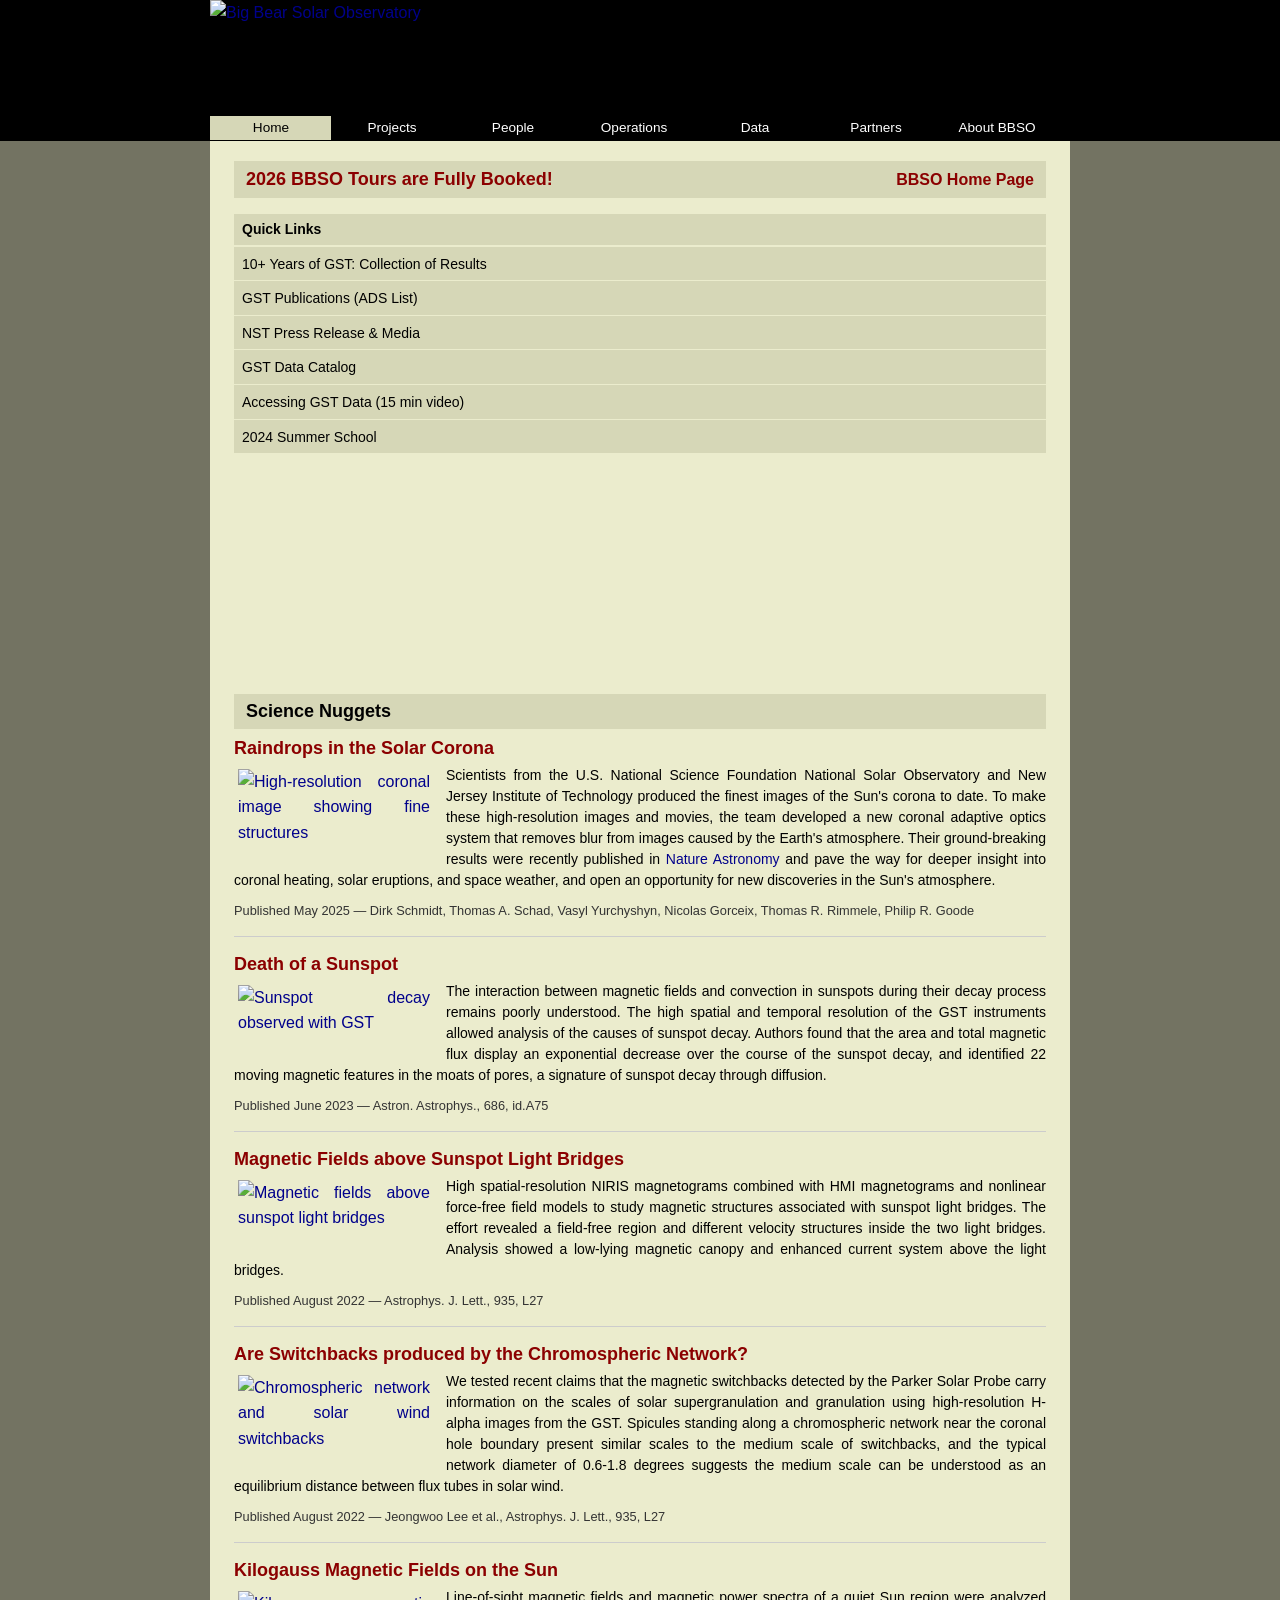
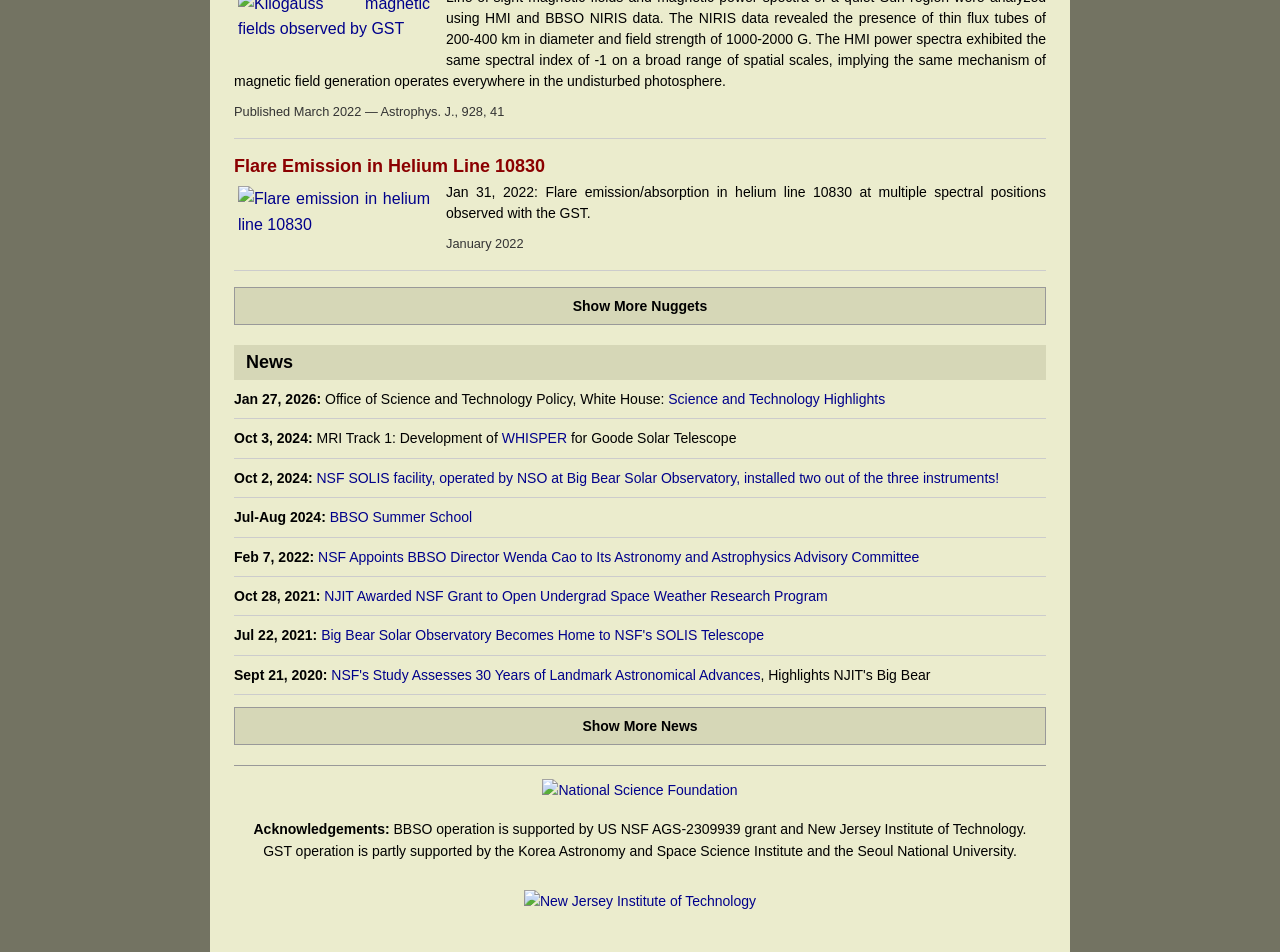
==== index.html @ f397ecc6 "Phase 1: Inline all content, kill iframes, upgrade typography MAJOR CHANGES: - Eliminated all iframe" ====
<!DOCTYPE html>
<html lang="en">
<head>
  <meta charset="UTF-8">
  <meta name="viewport" content="width=device-width, initial-scale=1.0">
  <title>Big Bear Solar Observatory</title>
  <meta name="description" content="Big Bear Solar Observatory operates the Goode Solar Telescope, one of the world's premier instruments for high-resolution solar observations.">
  <link rel="stylesheet" href="css/main.css">
</head>
<body>
  <a href="#main" class="skip-link">Skip to main content</a>

  <!-- Banner -->
  <div class="banner">
    <div class="banner__inner">
      <a href="index.html"><img src="https://www.bbso.njit.edu/Icons/banner.png" alt="Big Bear Solar Observatory" width="848" height="113"></a>
    </div>
  </div>

  <!-- Navigation -->
  <nav class="nav" role="navigation" aria-label="Main navigation">
    <div class="nav__inner">
      <ul class="nav__links">
        <li class="nav__item"><a href="index.html" class="nav__link nav__link--active">Home</a><ul class="nav__dropdown"><li><a href="https://www.bbso.njit.edu/home.html" class="nav__dropdown-link">BBSO</a></li><li><a href="https://centers.njit.edu/cstr" class="nav__dropdown-link" target="_blank" rel="noopener">Center for Solar-Terrestrial Research</a></li><li><a href="https://physics.njit.edu/" class="nav__dropdown-link" target="_blank" rel="noopener">NJIT Physics Department</a></li><li><a href="https://www.njit.edu/" class="nav__dropdown-link" target="_blank" rel="noopener">NJIT</a></li></ul></li>
        <li class="nav__item"><a href="research.html" class="nav__link">Projects</a><ul class="nav__dropdown"><li class="nav__dropdown-section">Instrumentation Projects</li><li><a href="https://www.bbso.njit.edu/nst_project.html" class="nav__dropdown-link">GST General Info</a></li><li><a href="https://www.bbso.njit.edu/nst_instr_list.html" class="nav__dropdown-link">GST Instruments</a></li><li class="nav__dropdown-section">Science Projects</li><li><a href="https://www.bbso.njit.edu/intermitt.html" class="nav__dropdown-link">Intermittency</a></li><li><a href="https://www.bbso.njit.edu/oscillations.html" class="nav__dropdown-link">Oscillations</a></li><li><a href="https://www.bbso.njit.edu/spw_bbso.html" class="nav__dropdown-link">Space Weather</a></li><li><a href="https://www.bbso.njit.edu/Research/FDHA/" class="nav__dropdown-link">Full Disk H&alpha; Observations</a></li><li><a href="https://www.bbso.njit.edu/Earthshine_webpage.html" class="nav__dropdown-link">Earthshine</a></li><li class="nav__dropdown-section">Our Publications</li><li><a href="https://ui.adsabs.harvard.edu/public-libraries/IBl9h5Y7TXWdf_A4CCKCMA" class="nav__dropdown-link" target="_blank" rel="noopener">GST Science Papers (ADS List)</a></li><li><a href="https://www.bbso.njit.edu/gst_instr.html" class="nav__dropdown-link">GST Instr. Papers</a></li><li><a href="https://www.bbso.njit.edu/all_bbso.html" class="nav__dropdown-link">BBSO Publications Since 2009</a></li></ul></li>
        <li class="nav__item"><a href="people.html" class="nav__link">People</a><ul class="nav__dropdown"><li><a href="https://www.bbso.njit.edu/newstaff.html" class="nav__dropdown-link">BBSO Staff</a></li><li><a href="https://www.bbso.njit.edu/Local/index.html" class="nav__dropdown-link">Local Pages</a></li><li><a href="https://www.bbso.njit.edu/nst_local/index.html" class="nav__dropdown-link">GST Local Pages</a></li><li><a href="https://www.bbso.njit.edu/webmail" class="nav__dropdown-link">Web Mail</a></li></ul></li>
        <li class="nav__item"><a href="operations.html" class="nav__link">Operations</a><ul class="nav__dropdown"><li><a href="https://www.bbso.njit.edu/ipc/GSTObsProposal.html" class="nav__dropdown-link" target="_blank" rel="noopener">GST Observing Proposal Form</a></li><li><a href="https://www.bbso.njit.edu/cgi-bin/ActivityReport" class="nav__dropdown-link">Activity Report</a></li><li><a href="https://www.bbso.njit.edu/bbso_seminar.html" class="nav__dropdown-link">BBSO Seminars</a></li><li><a href="https://www.bbso.njit.edu/gst_press.html" class="nav__dropdown-link">Press Release &amp; Media</a></li><li><a href="https://www.bbso.njit.edu/gst_publ.html" class="nav__dropdown-link">GST Science Papers</a></li><li><a href="https://www.bbso.njit.edu/gst_instr.html" class="nav__dropdown-link">GST Instr. Papers</a></li></ul></li>
        <li class="nav__item"><a href="data.html" class="nav__link">Data</a><ul class="nav__dropdown"><li><a href="https://www.bbso.njit.edu/cgi-bin/LatestImages" class="nav__dropdown-link" target="_blank" rel="noopener">Latest Images</a></li><li><a href="https://ftp.bbso.njit.edu/pub/archive/" class="nav__dropdown-link">Online FTP Data Archive</a></li><li><a href="https://www.bbso.njit.edu/~vayur/NST_catalog/" class="nav__dropdown-link" target="_blank" rel="noopener">GST Data Catalog</a></li><li><a href="https://www.bbso.njit.edu/~vayur/nst_requests2/" class="nav__dropdown-link" target="_blank" rel="noopener">GST Data Request Form</a></li><li><a href="https://www.bbso.njit.edu/Research/FDHA/ha_1min.html" class="nav__dropdown-link">H&alpha; Full Disk Live</a></li><li><a href="https://www.bbso.njit.edu/Research/FDHA/" class="nav__dropdown-link" target="_blank" rel="noopener">BBSO Full Disk H&alpha; Page</a></li><li><a href="https://www.bbso.njit.edu/nst_gallery.html" class="nav__dropdown-link" target="_blank" rel="noopener">GST Gallery</a></li><li><a href="https://www.bbso.njit.edu/cgi-bin/Logs" class="nav__dropdown-link">BBSO Observing Logs</a></li><li><a href="https://www.bbso.njit.edu/gst_datapolicy.html" class="nav__dropdown-link">Data Policy</a></li></ul></li>
        <li class="nav__item"><a href="partners.html" class="nav__link">Partners</a><ul class="nav__dropdown"><li><a href="https://nso.edu/telescopes/nisp/gong/" class="nav__dropdown-link" target="_blank" rel="noopener">GONG</a></li><li><a href="https://nso.edu/telescopes/nisp/solis" class="nav__dropdown-link" target="_blank" rel="noopener">SOLIS</a></li><li><a href="http://solarb.msfc.nasa.gov/" class="nav__dropdown-link" target="_blank" rel="noopener">Hinode</a></li><li><a href="http://hmi.stanford.edu/" class="nav__dropdown-link" target="_blank" rel="noopener">SDO/HMI</a></li><li><a href="https://www.kasi.re.kr/eng/index" class="nav__dropdown-link" target="_blank" rel="noopener">KASI</a></li></ul></li>
        <li class="nav__item"><a href="about.html" class="nav__link">About BBSO</a><ul class="nav__dropdown"><li><a href="https://www.bbso.njit.edu/gst_press.html" class="nav__dropdown-link">BBSO in Media</a></li><li><a href="https://www.bbso.njit.edu/bbso_brochure.html" class="nav__dropdown-link">BBSO Posters</a></li><li><a href="https://www.bbso.njit.edu/bbso_drive.html" class="nav__dropdown-link">Visiting BBSO</a></li><li><a href="https://www.bbso.njit.edu/hist_index.html" class="nav__dropdown-link">BBSO Observatory History</a></li><li><a href="tours.html" class="nav__dropdown-link">BBSO Public Tours</a></li><li><a href="https://www.bbso.njit.edu/bbso_webcams.html" class="nav__dropdown-link">BBSO WebCams</a></li><li><a href="https://www.bbso.njit.edu/np/webcam/causeway" class="nav__dropdown-link">BBSO WebCam Movie</a></li><li><a href="https://www.bbso.njit.edu/faq.html" class="nav__dropdown-link">FAQ</a></li><li><a href="https://www.bbso.njit.edu/contact.html" class="nav__dropdown-link">Contact Us</a></li></ul></li>
      </ul>
      <button class="nav__toggle" aria-expanded="false" aria-label="Toggle menu" aria-controls="mobile-menu"><span class="nav__toggle-bar"></span><span class="nav__toggle-bar"></span><span class="nav__toggle-bar"></span></button>
    </div>
    <div id="mobile-menu" class="nav__mobile" aria-hidden="true">
      <a href="index.html" class="nav__mobile-link">Home</a><div class="nav__mobile-section">Projects</div><a href="https://www.bbso.njit.edu/nst_project.html" class="nav__mobile-link">GST General Info</a><a href="https://www.bbso.njit.edu/nst_instr_list.html" class="nav__mobile-link">GST Instruments</a><a href="https://www.bbso.njit.edu/intermitt.html" class="nav__mobile-link">Intermittency</a><a href="https://www.bbso.njit.edu/oscillations.html" class="nav__mobile-link">Oscillations</a><div class="nav__mobile-section">People</div><a href="https://www.bbso.njit.edu/newstaff.html" class="nav__mobile-link">BBSO Staff</a><div class="nav__mobile-section">Operations</div><a href="https://www.bbso.njit.edu/bbso_seminar.html" class="nav__mobile-link">BBSO Seminars</a><div class="nav__mobile-section">Data</div><a href="https://www.bbso.njit.edu/cgi-bin/LatestImages" class="nav__mobile-link" target="_blank" rel="noopener">Latest Images</a><a href="https://www.bbso.njit.edu/Research/FDHA/ha_1min.html" class="nav__mobile-link">H&alpha; Full Disk Live</a><div class="nav__mobile-section">Partners</div><a href="https://nso.edu/telescopes/nisp/gong/" class="nav__mobile-link" target="_blank" rel="noopener">GONG</a><a href="https://www.kasi.re.kr/eng/index" class="nav__mobile-link" target="_blank" rel="noopener">KASI</a><div class="nav__mobile-section">About BBSO</div><a href="https://www.bbso.njit.edu/hist_index.html" class="nav__mobile-link">Observatory History</a><a href="tours.html" class="nav__mobile-link">Public Tours</a><a href="https://www.bbso.njit.edu/bbso_webcams.html" class="nav__mobile-link">WebCams</a><a href="https://www.bbso.njit.edu/contact.html" class="nav__mobile-link">Contact Us</a>
    </div>
  </nav>

  <!-- Main Content — all inlined, no iframes -->
  <main id="main">
    <div class="content-area">

      <!-- Alert Bar -->
      <div class="alert-bar">
        <h2 class="alert-heading" style="margin-bottom:0;">2026 BBSO Tours are Fully Booked!</h2>
        <a href="tours.html" style="color:darkred;font-weight:bold;">BBSO Home Page</a>
      </div>

      <!-- Quick Links -->
      <section class="quick-links" aria-label="Quick Links">
        <div class="quick-links__title">Quick Links</div>
        <div class="quick-links__row"><a href="https://www.bbso.njit.edu/scinews/GST_10v2.pdf">10+ Years of GST: Collection of Results</a></div>
        <div class="quick-links__row"><a href="https://ui.adsabs.harvard.edu/public-libraries/IBl9h5Y7TXWdf_A4CCKCMA" target="_blank" rel="noopener">GST Publications (ADS List)</a></div>
        <div class="quick-links__row"><a href="https://www.bbso.njit.edu/gst_press.html">NST Press Release &amp; Media</a></div>
        <div class="quick-links__row"><a href="http://www.bbso.njit.edu/~vayur/NST_catalog">GST Data Catalog</a></div>
        <div class="quick-links__row"><a href="http://www.bbso.njit.edu/~vayur/NST_catalog/GST_Data_Access_2020.mp4">Accessing GST Data (15 min video)</a></div>
        <div class="quick-links__row"><a href="http://www.bbso.njit.edu/school24/school24.html">2024 Summer School</a></div>
      </section>

      <!-- Video -->
      <div class="video-container">
        <iframe src="https://player.vimeo.com/video/92456688" width="350" height="197" frameborder="0" allow="autoplay; fullscreen" allowfullscreen title="BBSO Observatory Video" loading="lazy"></iframe>
      </div>

      <!-- Science Nuggets — INLINED, no iframe -->
      <h2 class="section-header" id="nuggets">Science Nuggets</h2>

      <article class="nugget">
        <h3><a href="https://www.bbso.njit.edu/scinews/Dirk2025_hr.png">Raindrops in the Solar Corona</a></h3>
        <a href="https://www.bbso.njit.edu/scinews/Dirk2025_hr.png"><img src="https://www.bbso.njit.edu/scinews/Dirk2025_lr.png" alt="High-resolution coronal image showing fine structures" width="200" loading="lazy"></a>
        <p>Scientists from the U.S. National Science Foundation National Solar Observatory and New Jersey Institute of Technology produced the finest images of the Sun's corona to date. To make these high-resolution images and movies, the team developed a new coronal adaptive optics system that removes blur from images caused by the Earth's atmosphere. Their ground-breaking results were recently published in <a href="https://www.nature.com/articles/s41550-025-02530-0">Nature Astronomy</a> and pave the way for deeper insight into coronal heating, solar eruptions, and space weather, and open an opportunity for new discoveries in the Sun's atmosphere.</p>
        <p class="pub-ref">Published May 2025 &mdash; Dirk Schmidt, Thomas A. Schad, Vasyl Yurchyshyn, Nicolas Gorceix, Thomas R. Rimmele, Philip R. Goode</p>
      </article>

      <article class="nugget">
        <h3><a href="https://www.bbso.njit.edu/scinews/Zheng2023_hr.png">Death of a Sunspot</a></h3>
        <a href="https://www.bbso.njit.edu/scinews/Zheng2023_hr.png"><img src="https://www.bbso.njit.edu/scinews/Zheng2024_lr.png" alt="Sunspot decay observed with GST" width="200" loading="lazy"></a>
        <p>The interaction between magnetic fields and convection in sunspots during their decay process remains poorly understood. The high spatial and temporal resolution of the GST instruments allowed analysis of the causes of sunspot decay. Authors found that the area and total magnetic flux display an exponential decrease over the course of the sunspot decay, and identified 22 moving magnetic features in the moats of pores, a signature of sunspot decay through diffusion.</p>
        <p class="pub-ref">Published June 2023 &mdash; Astron. Astrophys., 686, id.A75</p>
      </article>

      <article class="nugget">
        <h3><a href="https://www.bbso.njit.edu/scinews/Jing2022.png">Magnetic Fields above Sunspot Light Bridges</a></h3>
        <a href="https://www.bbso.njit.edu/scinews/Jing2022.png"><img src="https://www.bbso.njit.edu/scinews/Jing2022_th.png" alt="Magnetic fields above sunspot light bridges" width="200" loading="lazy"></a>
        <p>High spatial-resolution NIRIS magnetograms combined with HMI magnetograms and nonlinear force-free field models to study magnetic structures associated with sunspot light bridges. The effort revealed a field-free region and different velocity structures inside the two light bridges. Analysis showed a low-lying magnetic canopy and enhanced current system above the light bridges.</p>
        <p class="pub-ref">Published August 2022 &mdash; Astrophys. J. Lett., 935, L27</p>
      </article>

      <article class="nugget">
        <h3><a href="https://www.bbso.njit.edu/scinews/Lee2022.jpg">Are Switchbacks produced by the Chromospheric Network?</a></h3>
        <a href="https://www.bbso.njit.edu/scinews/Lee2022.jpg"><img src="https://www.bbso.njit.edu/scinews/Lee2022_th.jpg" alt="Chromospheric network and solar wind switchbacks" width="200" loading="lazy"></a>
        <p>We tested recent claims that the magnetic switchbacks detected by the Parker Solar Probe carry information on the scales of solar supergranulation and granulation using high-resolution H-alpha images from the GST. Spicules standing along a chromospheric network near the coronal hole boundary present similar scales to the medium scale of switchbacks, and the typical network diameter of 0.6-1.8 degrees suggests the medium scale can be understood as an equilibrium distance between flux tubes in solar wind.</p>
        <p class="pub-ref">Published August 2022 &mdash; Jeongwoo Lee et al., Astrophys. J. Lett., 935, L27</p>
      </article>

      <article class="nugget">
        <h3><a href="https://www.bbso.njit.edu/scinews/Loz2022_hr.png">Kilogauss Magnetic Fields on the Sun</a></h3>
        <a href="https://www.bbso.njit.edu/scinews/Loz2022_hr.png"><img src="https://www.bbso.njit.edu/scinews/Loz2022_lr.png" alt="Kilogauss magnetic fields observed by GST" width="200" loading="lazy"></a>
        <p>Line-of-sight magnetic fields and magnetic power spectra of a quiet Sun region were analyzed using HMI and BBSO NIRIS data. The NIRIS data revealed the presence of thin flux tubes of 200-400 km in diameter and field strength of 1000-2000 G. The HMI power spectra exhibited the same spectral index of -1 on a broad range of spatial scales, implying the same mechanism of magnetic field generation operates everywhere in the undisturbed photosphere.</p>
        <p class="pub-ref">Published March 2022 &mdash; Astrophys. J., 928, 41</p>
      </article>

      <article class="nugget">
        <h3><a href="https://www.bbso.njit.edu/scinews/Xu2022_hr.png">Flare Emission in Helium Line 10830</a></h3>
        <a href="https://www.bbso.njit.edu/scinews/Xu2022_hr.png"><img src="https://www.bbso.njit.edu/scinews/Xu2022_lr.png" alt="Flare emission in helium line 10830" width="200" loading="lazy"></a>
        <p>Jan 31, 2022: Flare emission/absorption in helium line 10830 at multiple spectral positions observed with the GST.</p>
        <p class="pub-ref">January 2022</p>
      </article>

      <!-- More nuggets hidden by default -->
      <div class="nugget-extra" id="more-nuggets">
        <article class="nugget">
          <h3><a href="https://www.bbso.njit.edu/scinews/yur2020mar_hr.jpg">Earth is Reflecting Less Light</a></h3>
          <p>Jan 30, 2022: Earth is reflecting less light. It's not clear if that's a trend.</p>
        </article>
        <article class="nugget">
          <h3>Turbulent Magnetic Fields in Quiet Sun</h3>
          <p>Sept 10, 2020: Analysis of quiet-sun turbulence on the basis of SDO/HMI and Goode Solar Telescope data. Published in MNRAS, 497, Issue 4, 5405-5412.</p>
        </article>
        <article class="nugget">
          <h3>Physical Characteristics of Umbral Dots</h3>
          <p>Apr 21, 2020: Physical characteristics of umbral dots derived from high-resolution observations.</p>
        </article>
        <article class="nugget">
          <h3>Dynamic Type II Spicules</h3>
          <p>Mar 4, 2020: Dynamic Type II spicules may result from component reconnection.</p>
        </article>
        <article class="nugget">
          <h3>Formation of Solar Spicules and Coronal Heating</h3>
          <p>Nov 15, 2019: Formation of solar spicules and subsequent coronal heating unveiled.</p>
        </article>
        <article class="nugget">
          <h3>Plasma Vortices in Sunspot Umbra</h3>
          <p>Sept 16, 2019: Plasma vortices observed in the sunspot umbra.</p>
        </article>
        <article class="nugget">
          <h3>Superpenumbral H-alpha Fibrils</h3>
          <p>Aug 5, 2019: High-resolution observations of dynamics of superpenumbral H-alpha fibrils.</p>
        </article>
        <article class="nugget">
          <h3>Ellerman Bomb Flames Fuel Solar Ultraviolet Bursts</h3>
          <p>Apr 29, 2019: Flame-like Ellerman bombs and their connection to solar ultraviolet bursts.</p>
        </article>
        <article class="nugget">
          <h3>Warm Coronal Loops Heated by Magnetic Cancellations</h3>
          <p>Mar 1, 2019: Magnetic field dynamics and varying plasma emission in large-scale coronal loops.</p>
        </article>
        <article class="nugget">
          <h3>GST Detects Vector Field Changes with Moving Flare Ribbons</h3>
          <p>Jan 7, 2019: Evolution of photospheric vector magnetic field associated with moving flare ribbons.</p>
        </article>
        <article class="nugget">
          <h3>New Structures in Sunspot Light Bridges</h3>
          <p>Sept 19, 2018: GST sees new structures in sunspot light bridges.</p>
        </article>
        <article class="nugget">
          <h3>Reconnection Jets Inside a Sunspot</h3>
          <p>Feb 15, 2018: Reconnection jets observed inside a sunspot.</p>
        </article>
        <article class="nugget">
          <h3>Very Strong Transverse Photospheric Magnetic Fields</h3>
          <p>Jan 12, 2018: GST detects very strong transverse photospheric magnetic fields.</p>
        </article>
        <p style="text-align:center;font-size:0.8rem;color:#666;margin-top:8px;">Additional nuggets dating back to 2010 are available on the <a href="https://www.bbso.njit.edu/scinews/bbsosci.html" target="_blank" rel="noopener">original BBSO science nuggets page</a>.</p>
      </div>

      <button class="load-more" id="load-nuggets-btn" onclick="document.getElementById('more-nuggets').classList.toggle('is-visible'); this.style.display='none';">Show More Nuggets</button>

      <!-- News — INLINED, no iframe -->
      <h2 class="section-header" id="news">News</h2>

      <div class="news-item"><span class="news-date">Jan 27, 2026:</span> Office of Science and Technology Policy, White House: <a href="https://www.whitehouse.gov/wp-content/uploads/2026/01/Science-and-Technology-Highlights.pdf">Science and Technology Highlights</a></div>
      <div class="news-item"><span class="news-date">Oct 3, 2024:</span> MRI Track 1: Development of <a href="https://www.bbso.njit.edu/WHISPER/">WHISPER</a> for Goode Solar Telescope</div>
      <div class="news-item"><span class="news-date">Oct 2, 2024:</span> <a href="https://nso.edu/telescopes/nisp/solis">NSF SOLIS facility, operated by NSO at Big Bear Solar Observatory, installed two out of the three instruments!</a></div>
      <div class="news-item"><span class="news-date">Jul-Aug 2024:</span> <a href="http://www.bbso.njit.edu/school24/school24.html">BBSO Summer School</a></div>
      <div class="news-item"><span class="news-date">Feb 7, 2022:</span> <a href="https://www.njit.edu/about/leadership/nsf-appoints-bbso-director-wenda-cao-its-astronomy-and-astrophysics-advisory-committee">NSF Appoints BBSO Director Wenda Cao to Its Astronomy and Astrophysics Advisory Committee</a></div>
      <div class="news-item"><span class="news-date">Oct 28, 2021:</span> <a href="https://www.njit.edu/news/njit-awarded-nsf-grant-open-undergrad-space-weather-research-program">NJIT Awarded NSF Grant to Open Undergrad Space Weather Research Program</a></div>
      <div class="news-item"><span class="news-date">Jul 22, 2021:</span> <a href="https://www.njit.edu/news/big-bear-solar-observatory-becomes-home-nsfs-solis-telescope">Big Bear Solar Observatory Becomes Home to NSF's SOLIS Telescope</a></div>
      <div class="news-item"><span class="news-date">Sept 21, 2020:</span> <a href="https://www.nsf.gov/news/special_reports/astro2020/index.jsp">NSF's Study Assesses 30 Years of Landmark Astronomical Advances</a>, Highlights NJIT's Big Bear</div>

      <!-- More news hidden by default -->
      <div class="news-extra" id="more-news">
        <div class="news-item"><span class="news-date">Apr 26, 2018:</span> BBSO Seminar: Speaker Dr. Valentin Martinez Pillet, NSO</div>
        <div class="news-item"><span class="news-date">Jan 10, 2018:</span> SOLIS has arrived to BBSO!</div>
        <div class="news-item"><span class="news-date">Jul 17, 2017:</span> NJIT's New Solar Telescope renamed Goode Solar Telescope</div>
        <div class="news-item"><span class="news-date">Jan 9, 2017:</span> BBSO Seminar: Speaker D. Banerjee, Indian Inst. of Astrophysics</div>
        <div class="news-item"><span class="news-date">Dec 14, 2016:</span> BBSO Seminar: Speaker <a href="https://www.bbso.njit.edu/">Y. Katsukawa, NAOJ</a></div>
        <div class="news-item"><span class="news-date">Mar 1, 2016:</span> <a href="https://www.bbso.njit.edu/">Second call for NST Observing Proposals</a></div>
        <div class="news-item"><span class="news-date">Nov 10, 2015:</span> <a href="https://www.bbso.njit.edu/">Observing Proposals Sought for Big Bear Solar Observatory</a></div>
        <div class="news-item"><span class="news-date">Aug 31, 2015:</span> NJIT Board of Overseers Excellence in Research Prize &amp; Medal 2015 - Dr. Haimin Wang</div>
        <div class="news-item"><span class="news-date">Apr 29, 2015:</span> <a href="https://www.bbso.njit.edu/">NST Results in News</a></div>
        <div class="news-item"><span class="news-date">Feb 17, 2015:</span> BBSO VIS H-alpha image featured in the <a href="https://apod.nasa.gov/apod/ap150217.html">Astronomy Picture of the Day</a></div>
      </div>

      <button class="load-more" id="load-news-btn" onclick="document.getElementById('more-news').classList.toggle('is-visible'); this.style.display='none';">Show More News</button>

      <!-- Acknowledgements -->
      <footer class="site-footer">
        <div class="footer-logos">
          <a href="http://www.nsf.edu/" target="_blank" rel="noopener"><img src="https://www.bbso.njit.edu/Icons/nsf.png" alt="National Science Foundation" width="60" style="display:inline;"></a>
          <p><strong>Acknowledgements:</strong> BBSO operation is supported by US NSF AGS-2309939 grant and New Jersey Institute of Technology. GST operation is partly supported by the Korea Astronomy and Space Science Institute and the Seoul National University.</p>
          <a href="http://www.njit.edu/" target="_blank" rel="noopener"><img src="https://www.bbso.njit.edu/Icons/njit_seal.png" alt="New Jersey Institute of Technology" width="50" style="display:inline;"></a>
        </div>
      </footer>

    </div>
  </main>

  <!-- Back to top -->
  <a href="#main" class="back-to-top" id="back-to-top" aria-label="Back to top">&uarr;</a>

  <script>
    // Mobile menu toggle
    const toggle = document.querySelector('.nav__toggle');
    const mobileMenu = document.getElementById('mobile-menu');
    if (toggle && mobileMenu) {
      toggle.addEventListener('click', () => {
        const expanded = toggle.getAttribute('aria-expanded') === 'true';
        toggle.setAttribute('aria-expanded', !expanded);
        mobileMenu.classList.toggle('is-open');
        mobileMenu.setAttribute('aria-hidden', expanded);
      });
    }

    // Back to top button
    const backToTop = document.getElementById('back-to-top');
    if (backToTop) {
      window.addEventListener('scroll', () => {
        backToTop.classList.toggle('is-visible', window.scrollY > 400);
      });
    }
  </script>
</body>
</html>
---- css/main.css ----
/* ===== BBSO Phase 1 — Design Tokens ===== */
:root {
  /* Original site colors — preserved exactly */
  --bg: #737362;
  --bg-content: #ebeccd;
  --bg-header: #d6d7b7;
  --nav-bg: #000000;
  --nav-hover: #d6d7b7;
  --dropdown-bg: #ebeccd;
  --dropdown-hover: #d6d7b7;
  --text: #000000;
  --text-white: #ffffff;
  --link: darkblue;
  --link-white: #ffffff;
  --red: darkred;
  --border: #000000;
  --border-light: #ffffff;

  /* Typography — upgraded from 12px to modern scale */
  --font: "Segoe UI", -apple-system, BlinkMacSystemFont, "Helvetica Neue", Arial, sans-serif;
  --font-nav: "Segoe UI", -apple-system, BlinkMacSystemFont, "Helvetica Neue", Arial, sans-serif;
  --text-sm: 0.875rem;     /* 14px */
  --text-base: 1rem;       /* 16px — up from 12px */
  --text-md: 1.125rem;     /* 18px */
  --text-lg: 1.25rem;      /* 20px */
  --text-xl: 1.5rem;       /* 24px */

  --max-w: 860px;
  --radius: 4px;
}

/* ===== Reset ===== */
*, *::before, *::after { box-sizing: border-box; margin: 0; padding: 0; }
html { font-size: 16px; scroll-behavior: smooth; }

body {
  font-family: var(--font);
  font-size: var(--text-base);
  color: var(--text);
  background: var(--bg);
  line-height: 1.6;
  -webkit-font-smoothing: antialiased;
}

img { max-width: 100%; height: auto; display: block; }
a { color: var(--link); text-decoration: none; }
a:visited { color: var(--link); }
a:hover { text-decoration: underline; }
a:focus-visible { outline: 2px solid var(--red); outline-offset: 2px; }
ul, ol { list-style: none; }

h1, h2, h3, h4 { color: var(--text); line-height: 1.3; font-weight: bold; }
h1 { font-size: var(--text-xl); }
h2 { font-size: var(--text-lg); }
h3 { font-size: var(--text-md); }

p { margin-bottom: 0.75em; }
p:last-child { margin-bottom: 0; }

/* Custom tag classes matching original */
.alert-heading { color: darkred; font-size: var(--text-md); font-weight: bold; margin-bottom: 0.5em; }
.section-title { color: var(--text); font-size: var(--text-md); font-weight: bold; margin-bottom: 0.5em; }
.emphasis { color: var(--text); font-weight: 700; }
.link-text { color: var(--link); font-size: var(--text-sm); }

/* ===== Skip Link ===== */
.skip-link {
  position: absolute; top: -100%; left: 1rem;
  background: var(--red); color: #fff; padding: 0.5rem 1rem;
  z-index: 100; font-weight: bold;
}
.skip-link:focus { top: 1rem; }

/* ===== Banner ===== */
.banner { background: var(--nav-bg); }
.banner__inner { max-width: var(--max-w); margin: 0 auto; }
.banner__inner img { width: 100%; height: auto; display: block; }

/* ===== Navigation ===== */
.nav {
  background: var(--nav-bg);
  border-top: 1px solid var(--border);
  border-bottom: 1px solid var(--border);
}
.nav__inner {
  max-width: var(--max-w); margin: 0 auto;
  display: flex; align-items: stretch; height: 24px;
}
.nav__links { display: flex; list-style: none; width: 100%; margin: 0; padding: 0; }
.nav__item { position: relative; width: 121px; }
.nav__link {
  display: block; text-align: center; padding: 5px 0;
  color: var(--text-white); font-family: var(--font-nav);
  font-size: 0.85rem; text-decoration: none; background: var(--nav-bg);
  width: 122px; line-height: 14px;
}
.nav__link:hover {
  background: var(--nav-hover); color: var(--text); text-decoration: none;
  width: 120px; border-left: 1px solid var(--border-light); border-right: 1px solid var(--border);
}
.nav__link--active { background: var(--nav-hover); color: var(--text); }

/* Dropdowns */
.nav__dropdown {
  display: none; position: absolute; top: 24px; left: -1px;
  width: 220px; background: var(--dropdown-bg);
  border: 1px solid var(--border); border-top: none;
  z-index: 100; list-style: none; padding: 1px 1px 0; margin: 0;
}
.nav__item:hover .nav__dropdown { display: block; }
.nav__dropdown-section {
  color: var(--text); font-size: var(--text-sm); font-weight: bold;
  padding: 4px 6px 2px; border-bottom: 1px solid var(--border-light);
}
.nav__dropdown-link {
  display: block; text-align: left; color: var(--text);
  font-size: var(--text-sm); padding: 4px 6px; text-decoration: none;
  border-bottom: 1px solid var(--border-light); background: var(--dropdown-bg);
}
.nav__dropdown-link:hover { background: var(--dropdown-hover); text-decoration: none; }

/* Mobile toggle */
.nav__toggle {
  display: none; flex-direction: column; gap: 4px;
  width: 36px; height: 36px; padding: 6px;
  background: var(--nav-bg); border: none; cursor: pointer;
  justify-content: center; align-self: center;
}
.nav__toggle-bar { display: block; width: 100%; height: 2px; background: #fff; border-radius: 1px; transition: transform 0.25s, opacity 0.15s; }
.nav__toggle[aria-expanded="true"] .nav__toggle-bar:nth-child(1) { transform: translateY(6px) rotate(45deg); }
.nav__toggle[aria-expanded="true"] .nav__toggle-bar:nth-child(2) { opacity: 0; }
.nav__toggle[aria-expanded="true"] .nav__toggle-bar:nth-child(3) { transform: translateY(-6px) rotate(-45deg); }

.nav__mobile { display: none; background: var(--nav-bg); padding: 0.5rem; border-bottom: 1px solid #333; }
.nav__mobile.is-open { display: block; }
.nav__mobile-section { color: var(--nav-hover); font-size: var(--text-sm); font-weight: bold; padding: 0.75rem 0.5rem 0.25rem; border-top: 1px solid #333; }
.nav__mobile-link { display: block; color: var(--text-white); font-size: var(--text-sm); padding: 0.5rem 0.5rem 0.5rem 1rem; text-decoration: none; background: var(--nav-bg); }
.nav__mobile-link:hover { background: #333; text-decoration: none; }

/* ===== Main Content ===== */
.content-area {
  background: var(--bg-content);
  max-width: var(--max-w); margin: 0 auto;
  padding: 1.25rem 1.5rem;
  font-size: var(--text-base); color: var(--text); text-align: justify;
}
.content-area a { color: var(--link); }
.content-area a:hover { text-decoration: underline; }

/* Alert bar */
.alert-bar {
  background: var(--bg-header); padding: 6px 12px;
  margin-bottom: 16px; display: flex;
  justify-content: space-between; align-items: center;
  flex-wrap: wrap; gap: 4px;
}

/* Quick links */
.quick-links { margin-bottom: 16px; }
.quick-links__title {
  background: var(--bg-header); padding: 4px 8px;
  font-weight: bold; font-size: var(--text-sm); margin-bottom: 2px;
}
.quick-links__row {
  background: var(--bg-header); padding: 4px 8px; margin-bottom: 1px;
}
.quick-links__row a { color: var(--text); font-size: var(--text-sm); }
.quick-links__row a:hover { color: var(--red); }

/* Section headers */
.section-header {
  background: var(--bg-header); padding: 6px 12px;
  font-weight: bold; font-size: var(--text-md); margin-bottom: 8px;
  margin-top: 20px;
}

/* Science nuggets */
.nugget {
  margin-bottom: 16px; padding-bottom: 16px;
  border-bottom: 1px solid #ccc;
  overflow: hidden;
}
.nugget h3 { color: darkred; font-size: var(--text-md); margin-bottom: 4px; }
.nugget h3 a { color: darkred; }
.nugget img {
  float: left; max-width: 200px; margin-right: 12px; margin-bottom: 4px;
  padding: 4px; border: 0;
}
.nugget p { font-size: var(--text-sm); line-height: 1.5; }
.nugget .pub-ref { font-size: 0.8rem; color: #333; margin-top: 4px; }

/* News */
.news-item {
  margin-bottom: 8px; padding-bottom: 8px;
  border-bottom: 1px solid #ccc; font-size: var(--text-sm);
}
.news-item:last-child { border-bottom: none; }
.news-date { font-weight: bold; }

/* Load more button */
.load-more {
  display: block; width: 100%; padding: 10px;
  background: var(--bg-header); border: 1px solid #999;
  color: var(--text); font-size: var(--text-sm); font-weight: bold;
  text-align: center; cursor: pointer; margin-top: 12px;
}
.load-more:hover { background: var(--nav-hover); }

/* Hidden by default — shown on load more */
.nugget-extra, .news-extra { display: none; }
.nugget-extra.is-visible, .news-extra.is-visible { display: block; }

/* Video */
.video-container { margin: 12px 0; max-width: 400px; }
.video-container iframe { width: 100%; aspect-ratio: 16/9; border: 0; }

/* Footer */
.site-footer {
  background: var(--bg-content); max-width: var(--max-w); margin: 0 auto;
  padding: 12px; text-align: center; font-size: var(--text-sm);
  border-top: 1px solid #999; margin-top: 20px;
}
.footer-logos {
  display: flex; justify-content: center; align-items: center;
  gap: 16px; flex-wrap: wrap; margin-bottom: 8px;
}
.footer-logos img { display: inline; vertical-align: middle; }

/* Back to top */
.back-to-top {
  position: fixed; bottom: 2rem; right: 2rem;
  background: var(--nav-bg); color: var(--text-white);
  width: 44px; height: 44px; border-radius: 50%;
  display: none; align-items: center; justify-content: center;
  font-size: 1.25rem; text-decoration: none; z-index: 50;
  box-shadow: 0 2px 8px rgba(0,0,0,0.3);
}
.back-to-top.is-visible { display: flex; }
.back-to-top:hover { background: var(--red); text-decoration: none; color: #fff; }

/* ===== Responsive ===== */
@media (max-width: 860px) {
  .nav__links { display: none; }
  .nav__toggle { display: flex; }
  .nav__inner { justify-content: space-between; padding: 0 0.5rem; height: auto; min-height: 36px; }
  .content-area { padding: 0.75rem 1rem; }
  .nugget img { max-width: 140px; }
  .alert-bar { flex-direction: column; text-align: center; }
  .footer-logos { flex-direction: column; }
}

@media (max-width: 480px) {
  .nugget img { float: none; max-width: 100%; margin-right: 0; margin-bottom: 8px; }
  .video-container { max-width: 100%; }
}
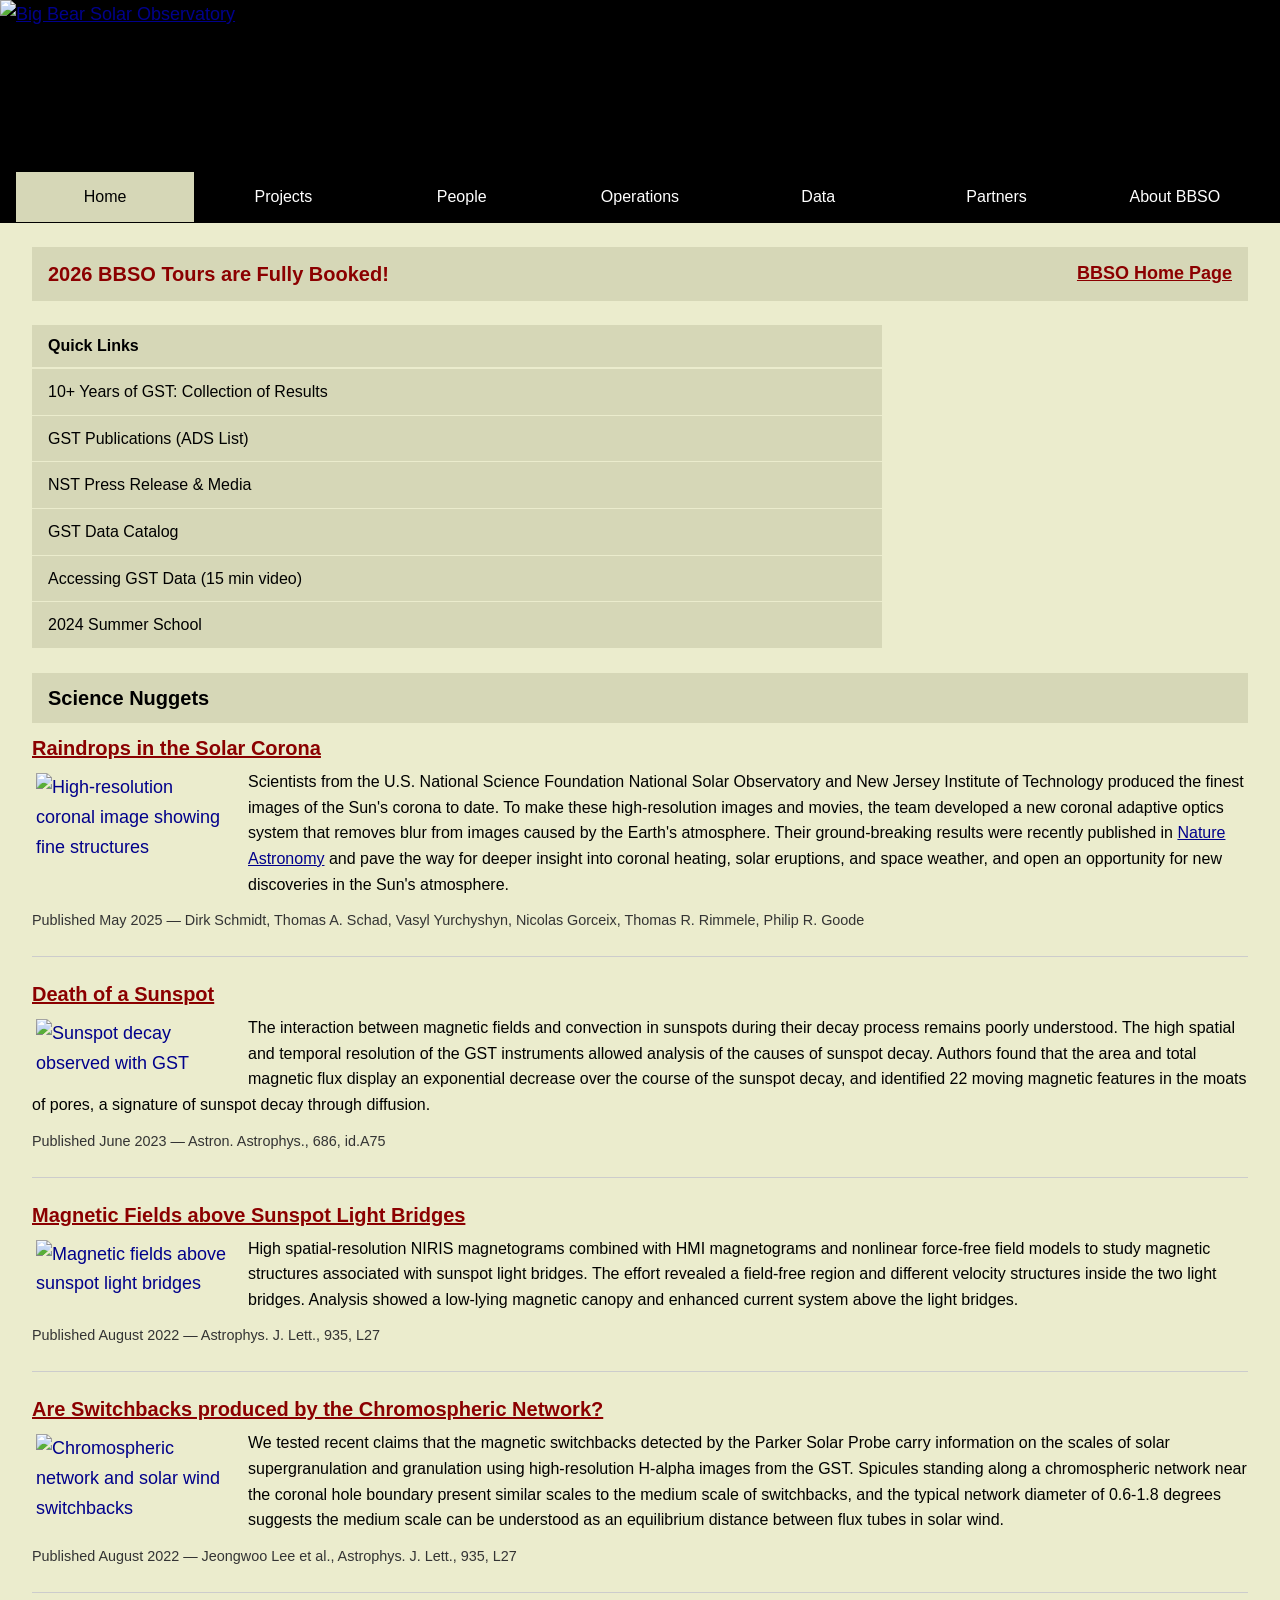
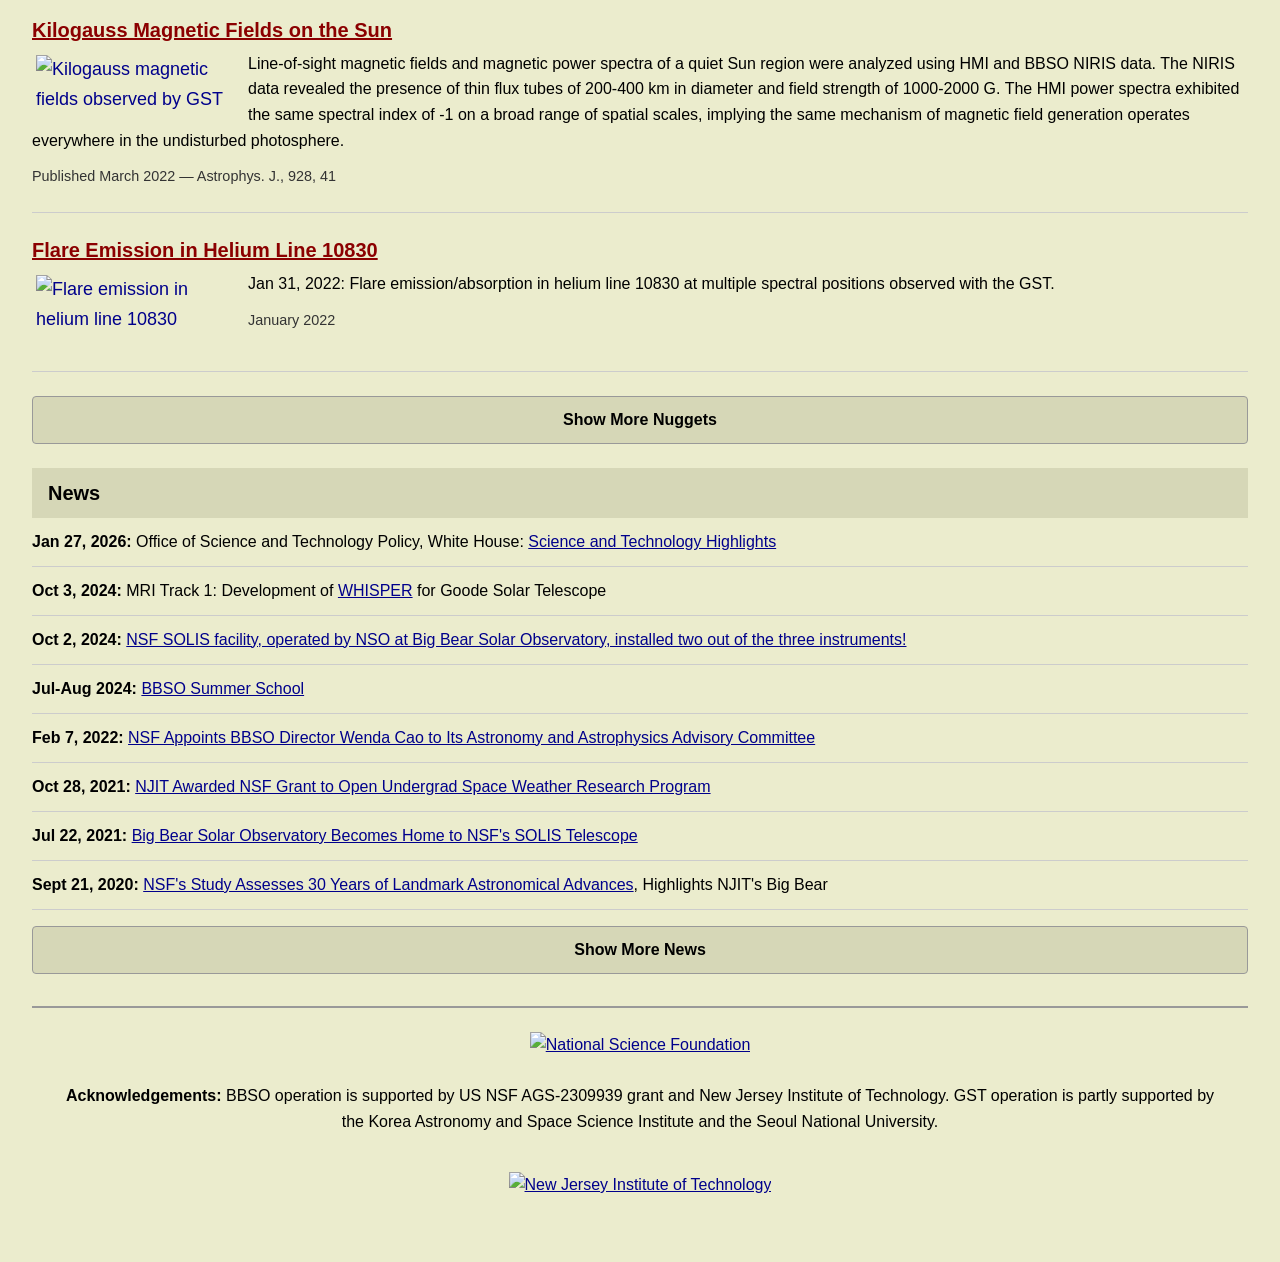
==== commit 3ef08660: "Quick links + video: side-by-side layout matching original site - Wrap quick links and video in .lin" ====
--- a/index.html
+++ b/index.html
@@ -46,20 +46,21 @@
         <a href="tours.html" style="color:darkred;font-weight:bold;">BBSO Home Page</a>
       </div>
 
-      <!-- Quick Links -->
-      <section class="quick-links" aria-label="Quick Links">
-        <div class="quick-links__title">Quick Links</div>
-        <div class="quick-links__row"><a href="https://www.bbso.njit.edu/scinews/GST_10v2.pdf">10+ Years of GST: Collection of Results</a></div>
-        <div class="quick-links__row"><a href="https://ui.adsabs.harvard.edu/public-libraries/IBl9h5Y7TXWdf_A4CCKCMA" target="_blank" rel="noopener">GST Publications (ADS List)</a></div>
-        <div class="quick-links__row"><a href="https://www.bbso.njit.edu/gst_press.html">NST Press Release &amp; Media</a></div>
-        <div class="quick-links__row"><a href="http://www.bbso.njit.edu/~vayur/NST_catalog">GST Data Catalog</a></div>
-        <div class="quick-links__row"><a href="http://www.bbso.njit.edu/~vayur/NST_catalog/GST_Data_Access_2020.mp4">Accessing GST Data (15 min video)</a></div>
-        <div class="quick-links__row"><a href="http://www.bbso.njit.edu/school24/school24.html">2024 Summer School</a></div>
-      </section>
-
-      <!-- Video -->
-      <div class="video-container">
-        <iframe src="https://player.vimeo.com/video/92456688" width="350" height="197" frameborder="0" allow="autoplay; fullscreen" allowfullscreen title="BBSO Observatory Video" loading="lazy"></iframe>
+      <!-- Quick Links + Video side-by-side (matches original layout) -->
+      <div class="links-video-row">
+        <section class="quick-links" aria-label="Quick Links">
+          <div class="quick-links__title">Quick Links</div>
+          <div class="quick-links__row"><a href="https://www.bbso.njit.edu/scinews/GST_10v2.pdf">10+ Years of GST: Collection of Results</a></div>
+          <div class="quick-links__row"><a href="https://ui.adsabs.harvard.edu/public-libraries/IBl9h5Y7TXWdf_A4CCKCMA" target="_blank" rel="noopener">GST Publications (ADS List)</a></div>
+          <div class="quick-links__row"><a href="https://www.bbso.njit.edu/gst_press.html">NST Press Release &amp; Media</a></div>
+          <div class="quick-links__row"><a href="http://www.bbso.njit.edu/~vayur/NST_catalog">GST Data Catalog</a></div>
+          <div class="quick-links__row"><a href="http://www.bbso.njit.edu/~vayur/NST_catalog/GST_Data_Access_2020.mp4">Accessing GST Data (15 min video)</a></div>
+          <div class="quick-links__row"><a href="http://www.bbso.njit.edu/school24/school24.html">2024 Summer School</a></div>
+        </section>
+
+        <div class="video-container">
+          <iframe src="https://player.vimeo.com/video/92456688" width="350" height="197" frameborder="0" allow="autoplay; fullscreen" allowfullscreen title="BBSO Observatory Video" loading="lazy"></iframe>
+        </div>
       </div>
 
       <!-- Science Nuggets — INLINED, no iframe -->
--- a/css/main.css
+++ b/css/main.css
@@ -1,6 +1,6 @@
-/* ===== BBSO Phase 1 — Design Tokens ===== */
+/* ===== BBSO — Accessible & Readable ===== */
 :root {
-  /* Original site colors — preserved exactly */
+  /* Original site colors — preserved */
   --bg: #737362;
   --bg-content: #ebeccd;
   --bg-header: #d6d7b7;
@@ -16,16 +16,17 @@
   --border: #000000;
   --border-light: #ffffff;
 
-  /* Typography — upgraded from 12px to modern scale */
+  /* Typography — large and readable */
   --font: "Segoe UI", -apple-system, BlinkMacSystemFont, "Helvetica Neue", Arial, sans-serif;
   --font-nav: "Segoe UI", -apple-system, BlinkMacSystemFont, "Helvetica Neue", Arial, sans-serif;
-  --text-sm: 0.875rem;     /* 14px */
-  --text-base: 1rem;       /* 16px — up from 12px */
-  --text-md: 1.125rem;     /* 18px */
-  --text-lg: 1.25rem;      /* 20px */
-  --text-xl: 1.5rem;       /* 24px */
-
-  --max-w: 860px;
+  --text-xs: 0.9rem;      /* 14.4px */
+  --text-sm: 1rem;        /* 16px — was 14px */
+  --text-base: 1.125rem;  /* 18px — was 16px */
+  --text-md: 1.25rem;     /* 20px — was 18px */
+  --text-lg: 1.5rem;      /* 24px — was 20px */
+  --text-xl: 1.75rem;     /* 28px — was 24px */
+
+  --max-w: 100%;
   --radius: 4px;
 }
 
@@ -38,15 +39,15 @@
   font-size: var(--text-base);
   color: var(--text);
   background: var(--bg);
-  line-height: 1.6;
+  line-height: 1.65;
   -webkit-font-smoothing: antialiased;
 }
 
 img { max-width: 100%; height: auto; display: block; }
-a { color: var(--link); text-decoration: none; }
+a { color: var(--link); text-decoration: underline; }
 a:visited { color: var(--link); }
 a:hover { text-decoration: underline; }
-a:focus-visible { outline: 2px solid var(--red); outline-offset: 2px; }
+a:focus-visible { outline: 3px solid var(--red); outline-offset: 3px; }
 ul, ol { list-style: none; }
 
 h1, h2, h3, h4 { color: var(--text); line-height: 1.3; font-weight: bold; }
@@ -57,17 +58,16 @@
 p { margin-bottom: 0.75em; }
 p:last-child { margin-bottom: 0; }
 
-/* Custom tag classes matching original */
+/* Custom tag classes */
 .alert-heading { color: darkred; font-size: var(--text-md); font-weight: bold; margin-bottom: 0.5em; }
 .section-title { color: var(--text); font-size: var(--text-md); font-weight: bold; margin-bottom: 0.5em; }
 .emphasis { color: var(--text); font-weight: 700; }
-.link-text { color: var(--link); font-size: var(--text-sm); }
 
 /* ===== Skip Link ===== */
 .skip-link {
   position: absolute; top: -100%; left: 1rem;
-  background: var(--red); color: #fff; padding: 0.5rem 1rem;
-  z-index: 100; font-weight: bold;
+  background: var(--red); color: #fff; padding: 0.75rem 1.5rem;
+  z-index: 100; font-weight: bold; font-size: var(--text-sm);
 }
 .skip-link:focus { top: 1rem; }
 
@@ -84,125 +84,152 @@
 }
 .nav__inner {
   max-width: var(--max-w); margin: 0 auto;
-  display: flex; align-items: stretch; height: 24px;
-}
-.nav__links { display: flex; list-style: none; width: 100%; margin: 0; padding: 0; }
-.nav__item { position: relative; width: 121px; }
+  display: flex; align-items: center; height: auto; min-height: 48px;
+  padding: 0 1rem;
+}
+.nav__links { display: flex; list-style: none; width: 100%; margin: 0; padding: 0; gap: 0; }
+.nav__item { position: relative; flex: 1; }
 .nav__link {
-  display: block; text-align: center; padding: 5px 0;
+  display: flex; align-items: center; justify-content: center;
+  padding: 0.75rem 0.5rem; height: 100%; min-height: 48px;
   color: var(--text-white); font-family: var(--font-nav);
-  font-size: 0.85rem; text-decoration: none; background: var(--nav-bg);
-  width: 122px; line-height: 14px;
+  font-size: var(--text-sm); text-decoration: none; background: var(--nav-bg);
+  transition: background 0.15s;
 }
 .nav__link:hover {
   background: var(--nav-hover); color: var(--text); text-decoration: none;
-  width: 120px; border-left: 1px solid var(--border-light); border-right: 1px solid var(--border);
 }
 .nav__link--active { background: var(--nav-hover); color: var(--text); }
 
 /* Dropdowns */
 .nav__dropdown {
-  display: none; position: absolute; top: 24px; left: -1px;
-  width: 220px; background: var(--dropdown-bg);
-  border: 1px solid var(--border); border-top: none;
-  z-index: 100; list-style: none; padding: 1px 1px 0; margin: 0;
+  display: none; position: absolute; top: 100%; left: 0;
+  min-width: 240px; background: var(--dropdown-bg);
+  border: 1px solid var(--border); border-top: 2px solid var(--red);
+  z-index: 100; list-style: none; padding: 0; margin: 0;
+  box-shadow: 0 4px 12px rgba(0,0,0,0.2);
 }
 .nav__item:hover .nav__dropdown { display: block; }
 .nav__dropdown-section {
-  color: var(--text); font-size: var(--text-sm); font-weight: bold;
-  padding: 4px 6px 2px; border-bottom: 1px solid var(--border-light);
+  color: var(--text); font-size: var(--text-xs); font-weight: bold;
+  padding: 0.75rem 1rem 0.25rem; border-bottom: 1px solid var(--border-light);
+  text-transform: uppercase; letter-spacing: 0.05em;
 }
 .nav__dropdown-link {
   display: block; text-align: left; color: var(--text);
-  font-size: var(--text-sm); padding: 4px 6px; text-decoration: none;
+  font-size: var(--text-sm); padding: 0.75rem 1rem; text-decoration: none;
   border-bottom: 1px solid var(--border-light); background: var(--dropdown-bg);
+  min-height: 44px; display: flex; align-items: center;
+  transition: background 0.15s;
 }
 .nav__dropdown-link:hover { background: var(--dropdown-hover); text-decoration: none; }
 
-/* Mobile toggle */
+/* Mobile toggle — 48px touch target */
 .nav__toggle {
-  display: none; flex-direction: column; gap: 4px;
-  width: 36px; height: 36px; padding: 6px;
-  background: var(--nav-bg); border: none; cursor: pointer;
-  justify-content: center; align-self: center;
-}
-.nav__toggle-bar { display: block; width: 100%; height: 2px; background: #fff; border-radius: 1px; transition: transform 0.25s, opacity 0.15s; }
-.nav__toggle[aria-expanded="true"] .nav__toggle-bar:nth-child(1) { transform: translateY(6px) rotate(45deg); }
+  display: none; flex-direction: column; gap: 5px;
+  width: 48px; height: 48px; padding: 10px;
+  background: var(--nav-bg); border: 1px solid #444; border-radius: 4px;
+  cursor: pointer; justify-content: center; align-self: center;
+}
+.nav__toggle-bar {
+  display: block; width: 100%; height: 3px; background: #fff;
+  border-radius: 2px; transition: transform 0.25s, opacity 0.15s;
+}
+.nav__toggle[aria-expanded="true"] .nav__toggle-bar:nth-child(1) { transform: translateY(8px) rotate(45deg); }
 .nav__toggle[aria-expanded="true"] .nav__toggle-bar:nth-child(2) { opacity: 0; }
-.nav__toggle[aria-expanded="true"] .nav__toggle-bar:nth-child(3) { transform: translateY(-6px) rotate(-45deg); }
-
-.nav__mobile { display: none; background: var(--nav-bg); padding: 0.5rem; border-bottom: 1px solid #333; }
+.nav__toggle[aria-expanded="true"] .nav__toggle-bar:nth-child(3) { transform: translateY(-8px) rotate(-45deg); }
+
+.nav__mobile { display: none; background: var(--nav-bg); padding: 0; border-bottom: 1px solid #333; }
 .nav__mobile.is-open { display: block; }
-.nav__mobile-section { color: var(--nav-hover); font-size: var(--text-sm); font-weight: bold; padding: 0.75rem 0.5rem 0.25rem; border-top: 1px solid #333; }
-.nav__mobile-link { display: block; color: var(--text-white); font-size: var(--text-sm); padding: 0.5rem 0.5rem 0.5rem 1rem; text-decoration: none; background: var(--nav-bg); }
+.nav__mobile-section {
+  color: var(--nav-hover); font-size: var(--text-sm); font-weight: bold;
+  padding: 1rem 1.5rem 0.5rem; border-top: 1px solid #333;
+}
+.nav__mobile-link {
+  display: block; color: var(--text-white); font-size: var(--text-sm);
+  padding: 0.75rem 1.5rem 0.75rem 2rem; text-decoration: none;
+  background: var(--nav-bg); min-height: 48px; display: flex; align-items: center;
+  transition: background 0.15s;
+}
 .nav__mobile-link:hover { background: #333; text-decoration: none; }
 
 /* ===== Main Content ===== */
 .content-area {
   background: var(--bg-content);
   max-width: var(--max-w); margin: 0 auto;
-  padding: 1.25rem 1.5rem;
-  font-size: var(--text-base); color: var(--text); text-align: justify;
+  padding: 1.5rem 2rem;
+  font-size: var(--text-base); color: var(--text);
+  line-height: 1.65;
 }
 .content-area a { color: var(--link); }
 .content-area a:hover { text-decoration: underline; }
 
 /* Alert bar */
 .alert-bar {
-  background: var(--bg-header); padding: 6px 12px;
-  margin-bottom: 16px; display: flex;
+  background: var(--bg-header); padding: 0.75rem 1rem;
+  margin-bottom: 1.5rem; display: flex;
   justify-content: space-between; align-items: center;
-  flex-wrap: wrap; gap: 4px;
-}
+  flex-wrap: wrap; gap: 0.5rem;
+}
+
+/* Quick links + video side-by-side row (matches original layout) */
+.links-video-row {
+  display: flex; gap: 1rem; margin-bottom: 1.5rem; align-items: flex-start;
+}
+.links-video-row .quick-links { flex: 1; margin-bottom: 0; }
+.links-video-row .video-container { flex-shrink: 0; max-width: 350px; margin: 0; }
 
 /* Quick links */
-.quick-links { margin-bottom: 16px; }
+.quick-links { margin-bottom: 1.5rem; }
 .quick-links__title {
-  background: var(--bg-header); padding: 4px 8px;
+  background: var(--bg-header); padding: 0.5rem 1rem;
   font-weight: bold; font-size: var(--text-sm); margin-bottom: 2px;
 }
 .quick-links__row {
-  background: var(--bg-header); padding: 4px 8px; margin-bottom: 1px;
-}
-.quick-links__row a { color: var(--text); font-size: var(--text-sm); }
-.quick-links__row a:hover { color: var(--red); }
+  background: var(--bg-header); padding: 0.5rem 1rem; margin-bottom: 1px;
+}
+.quick-links__row a { color: var(--text); font-size: var(--text-sm); text-decoration: none; }
+.quick-links__row a:hover { color: var(--red); text-decoration: underline; }
 
 /* Section headers */
 .section-header {
-  background: var(--bg-header); padding: 6px 12px;
-  font-weight: bold; font-size: var(--text-md); margin-bottom: 8px;
-  margin-top: 20px;
+  background: var(--bg-header); padding: 0.75rem 1rem;
+  font-weight: bold; font-size: var(--text-md); margin-bottom: 0.75rem;
+  margin-top: 1.5rem;
 }
 
 /* Science nuggets */
 .nugget {
-  margin-bottom: 16px; padding-bottom: 16px;
+  margin-bottom: 1.5rem; padding-bottom: 1.5rem;
   border-bottom: 1px solid #ccc;
   overflow: hidden;
 }
-.nugget h3 { color: darkred; font-size: var(--text-md); margin-bottom: 4px; }
+.nugget h3 { color: darkred; font-size: var(--text-md); margin-bottom: 0.5rem; }
 .nugget h3 a { color: darkred; }
 .nugget img {
-  float: left; max-width: 200px; margin-right: 12px; margin-bottom: 4px;
+  float: left; max-width: 240px; margin-right: 1rem; margin-bottom: 0.5rem;
   padding: 4px; border: 0;
 }
-.nugget p { font-size: var(--text-sm); line-height: 1.5; }
-.nugget .pub-ref { font-size: 0.8rem; color: #333; margin-top: 4px; }
+.nugget p { font-size: var(--text-sm); line-height: 1.6; }
+.nugget .pub-ref { font-size: var(--text-xs); color: #333; margin-top: 0.5rem; }
 
 /* News */
 .news-item {
-  margin-bottom: 8px; padding-bottom: 8px;
+  margin-bottom: 0.75rem; padding-bottom: 0.75rem;
   border-bottom: 1px solid #ccc; font-size: var(--text-sm);
+  line-height: 1.5;
 }
 .news-item:last-child { border-bottom: none; }
 .news-date { font-weight: bold; }
 
-/* Load more button */
+/* Load more button — 44px touch target */
 .load-more {
-  display: block; width: 100%; padding: 10px;
+  display: flex; align-items: center; justify-content: center;
+  width: 100%; min-height: 48px; padding: 0.75rem;
   background: var(--bg-header); border: 1px solid #999;
   color: var(--text); font-size: var(--text-sm); font-weight: bold;
-  text-align: center; cursor: pointer; margin-top: 12px;
+  cursor: pointer; margin-top: 1rem; border-radius: var(--radius);
+  transition: background 0.15s;
 }
 .load-more:hover { background: var(--nav-hover); }
 
@@ -211,45 +238,60 @@
 .nugget-extra.is-visible, .news-extra.is-visible { display: block; }
 
 /* Video */
-.video-container { margin: 12px 0; max-width: 400px; }
+.video-container { margin: 1rem 0; }
 .video-container iframe { width: 100%; aspect-ratio: 16/9; border: 0; }
 
 /* Footer */
 .site-footer {
   background: var(--bg-content); max-width: var(--max-w); margin: 0 auto;
-  padding: 12px; text-align: center; font-size: var(--text-sm);
-  border-top: 1px solid #999; margin-top: 20px;
+  padding: 1.5rem; text-align: center; font-size: var(--text-sm);
+  border-top: 2px solid #999; margin-top: 2rem;
 }
 .footer-logos {
   display: flex; justify-content: center; align-items: center;
-  gap: 16px; flex-wrap: wrap; margin-bottom: 8px;
+  gap: 1.5rem; flex-wrap: wrap; margin-bottom: 1rem;
 }
 .footer-logos img { display: inline; vertical-align: middle; }
 
-/* Back to top */
+/* Back to top — 48px touch target */
 .back-to-top {
-  position: fixed; bottom: 2rem; right: 2rem;
+  position: fixed; bottom: 1.5rem; right: 1.5rem;
   background: var(--nav-bg); color: var(--text-white);
-  width: 44px; height: 44px; border-radius: 50%;
+  width: 48px; height: 48px; border-radius: 50%;
   display: none; align-items: center; justify-content: center;
-  font-size: 1.25rem; text-decoration: none; z-index: 50;
+  font-size: 1.5rem; text-decoration: none; z-index: 50;
   box-shadow: 0 2px 8px rgba(0,0,0,0.3);
+  border: 2px solid #444;
 }
 .back-to-top.is-visible { display: flex; }
-.back-to-top:hover { background: var(--red); text-decoration: none; color: #fff; }
+.back-to-top:hover { background: var(--red); text-decoration: none; color: #fff; border-color: var(--red); }
 
 /* ===== Responsive ===== */
+
+/* Tablet */
 @media (max-width: 860px) {
   .nav__links { display: none; }
   .nav__toggle { display: flex; }
-  .nav__inner { justify-content: space-between; padding: 0 0.5rem; height: auto; min-height: 36px; }
-  .content-area { padding: 0.75rem 1rem; }
-  .nugget img { max-width: 140px; }
-  .alert-bar { flex-direction: column; text-align: center; }
-  .footer-logos { flex-direction: column; }
-}
-
+  .nav__inner { justify-content: space-between; padding: 0 0.5rem; height: auto; min-height: 48px; }
+  .content-area { padding: 1.25rem; }
+  .nugget img { max-width: 200px; margin-right: 1rem; }
+  .alert-bar { flex-direction: column; text-align: center; gap: 0.5rem; }
+  .links-video-row { flex-direction: column; }
+  .links-video-row .video-container { max-width: 100%; }
+  .footer-logos { flex-direction: column; gap: 1rem; }
+  .footer-logos p { font-size: var(--text-xs); }
+}
+
+/* Small tablets and large phones */
+@media (max-width: 640px) {
+  .content-area { padding: 1rem; text-align: left; }
+  .nugget img { max-width: 160px; margin-right: 0.75rem; }
+  .video-container { max-width: 100%; }
+}
+
+/* Phones */
 @media (max-width: 480px) {
-  .nugget img { float: none; max-width: 100%; margin-right: 0; margin-bottom: 8px; }
-  .video-container { max-width: 100%; }
+  .content-area { padding: 0.75rem; }
+  .nugget img { float: none; max-width: 100%; margin-right: 0; margin-bottom: 0.75rem; }
+  .back-to-top { bottom: 1rem; right: 1rem; }
 }
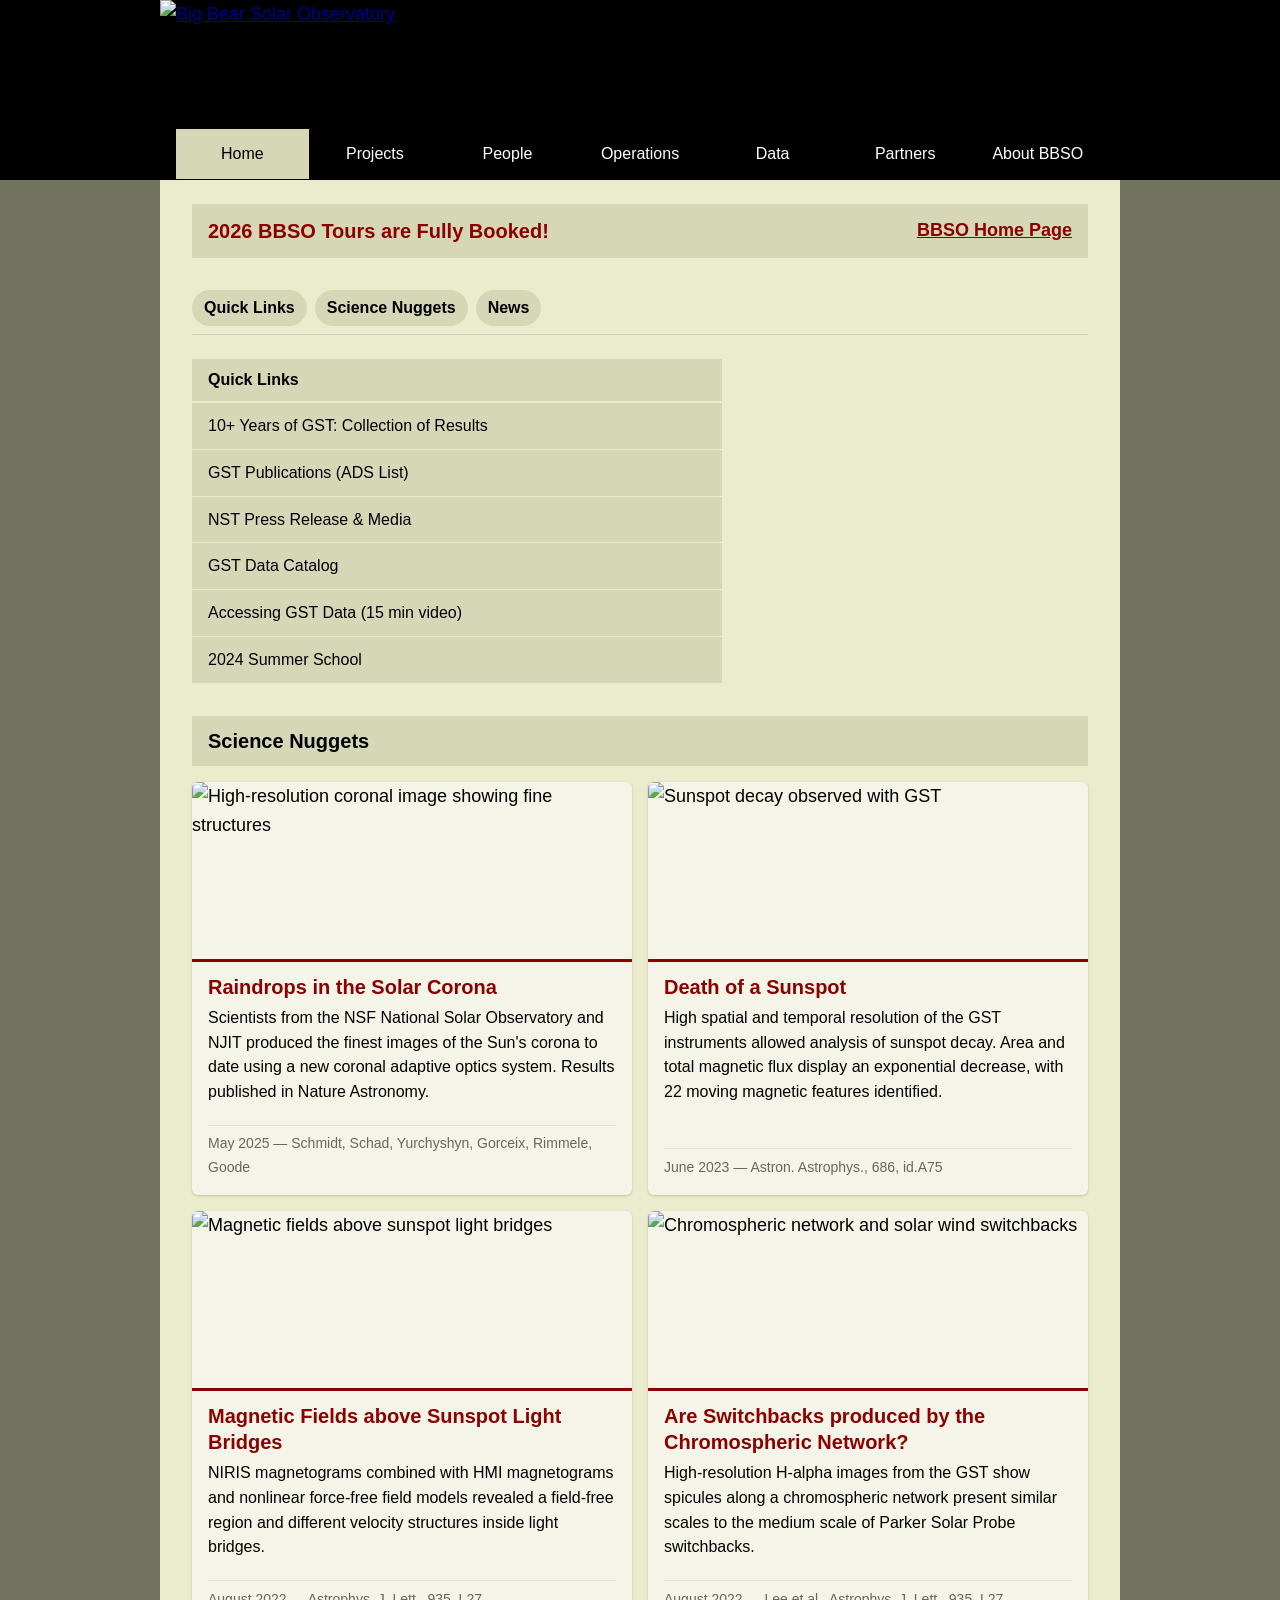
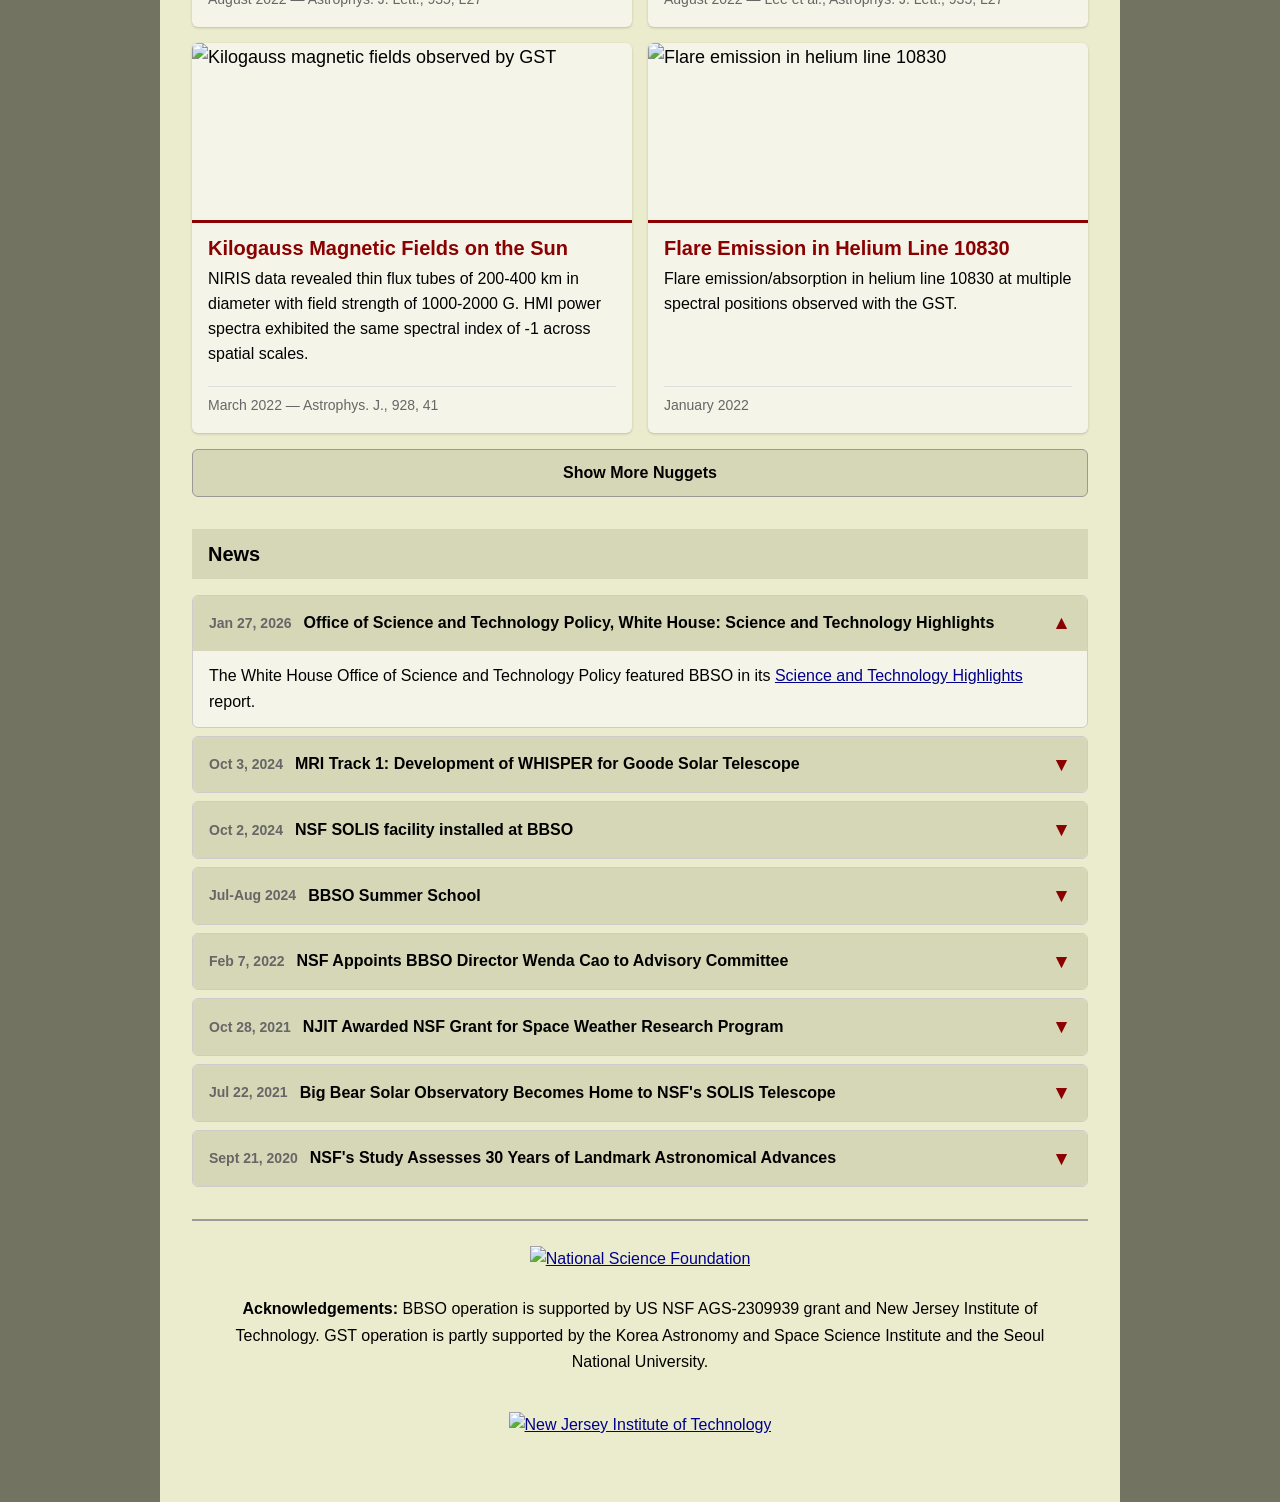
==== commit 285ed235: "Merge Phase 2+3 from mock into live site - Card-based science nuggets (grid layout, hover effects, l" ====
--- a/index.html
+++ b/index.html
@@ -5,7 +5,11 @@
   <meta name="viewport" content="width=device-width, initial-scale=1.0">
   <title>Big Bear Solar Observatory</title>
   <meta name="description" content="Big Bear Solar Observatory operates the Goode Solar Telescope, one of the world's premier instruments for high-resolution solar observations.">
-  <link rel="stylesheet" href="css/main.css">
+  <meta property="og:title" content="Big Bear Solar Observatory">
+  <meta property="og:description" content="High-resolution solar observations with the Goode Solar Telescope at Big Bear Solar Observatory.">
+  <meta property="og:image" content="https://www.bbso.njit.edu/Icons/banner.png">
+  <meta property="og:type" content="website">
+  <link rel="stylesheet" href="css/main.css?v=3">
 </head>
 <body>
   <a href="#main" class="skip-link">Skip to main content</a>
@@ -32,11 +36,11 @@
       <button class="nav__toggle" aria-expanded="false" aria-label="Toggle menu" aria-controls="mobile-menu"><span class="nav__toggle-bar"></span><span class="nav__toggle-bar"></span><span class="nav__toggle-bar"></span></button>
     </div>
     <div id="mobile-menu" class="nav__mobile" aria-hidden="true">
-      <a href="index.html" class="nav__mobile-link">Home</a><div class="nav__mobile-section">Projects</div><a href="https://www.bbso.njit.edu/nst_project.html" class="nav__mobile-link">GST General Info</a><a href="https://www.bbso.njit.edu/nst_instr_list.html" class="nav__mobile-link">GST Instruments</a><a href="https://www.bbso.njit.edu/intermitt.html" class="nav__mobile-link">Intermittency</a><a href="https://www.bbso.njit.edu/oscillations.html" class="nav__mobile-link">Oscillations</a><div class="nav__mobile-section">People</div><a href="https://www.bbso.njit.edu/newstaff.html" class="nav__mobile-link">BBSO Staff</a><div class="nav__mobile-section">Operations</div><a href="https://www.bbso.njit.edu/bbso_seminar.html" class="nav__mobile-link">BBSO Seminars</a><div class="nav__mobile-section">Data</div><a href="https://www.bbso.njit.edu/cgi-bin/LatestImages" class="nav__mobile-link" target="_blank" rel="noopener">Latest Images</a><a href="https://www.bbso.njit.edu/Research/FDHA/ha_1min.html" class="nav__mobile-link">H&alpha; Full Disk Live</a><div class="nav__mobile-section">Partners</div><a href="https://nso.edu/telescopes/nisp/gong/" class="nav__mobile-link" target="_blank" rel="noopener">GONG</a><a href="https://www.kasi.re.kr/eng/index" class="nav__mobile-link" target="_blank" rel="noopener">KASI</a><div class="nav__mobile-section">About BBSO</div><a href="https://www.bbso.njit.edu/hist_index.html" class="nav__mobile-link">Observatory History</a><a href="tours.html" class="nav__mobile-link">Public Tours</a><a href="https://www.bbso.njit.edu/bbso_webcams.html" class="nav__mobile-link">WebCams</a><a href="https://www.bbso.njit.edu/contact.html" class="nav__mobile-link">Contact Us</a>
+      <a href="index.html" class="nav__mobile-link">Home</a><div class="nav__mobile-section">Projects</div><a href="https://www.bbso.njit.edu/nst_project.html" class="nav__mobile-link">GST General Info</a><a href="https://www.bbso.njit.edu/nst_instr_list.html" class="nav__mobile-link">GST Instruments</a><div class="nav__mobile-section">People</div><a href="https://www.bbso.njit.edu/newstaff.html" class="nav__mobile-link">BBSO Staff</a><div class="nav__mobile-section">Operations</div><a href="https://www.bbso.njit.edu/bbso_seminar.html" class="nav__mobile-link">BBSO Seminars</a><div class="nav__mobile-section">Data</div><a href="https://www.bbso.njit.edu/cgi-bin/LatestImages" class="nav__mobile-link" target="_blank" rel="noopener">Latest Images</a><a href="https://www.bbso.njit.edu/Research/FDHA/ha_1min.html" class="nav__mobile-link">H&alpha; Full Disk Live</a><div class="nav__mobile-section">Partners</div><a href="https://nso.edu/telescopes/nisp/gong/" class="nav__mobile-link" target="_blank" rel="noopener">GONG</a><a href="https://www.kasi.re.kr/eng/index" class="nav__mobile-link" target="_blank" rel="noopener">KASI</a><div class="nav__mobile-section">About BBSO</div><a href="https://www.bbso.njit.edu/hist_index.html" class="nav__mobile-link">Observatory History</a><a href="tours.html" class="nav__mobile-link">Public Tours</a><a href="https://www.bbso.njit.edu/contact.html" class="nav__mobile-link">Contact Us</a>
     </div>
   </nav>
 
-  <!-- Main Content — all inlined, no iframes -->
+  <!-- Main Content -->
   <main id="main">
     <div class="content-area">
 
@@ -46,8 +50,15 @@
         <a href="tours.html" style="color:darkred;font-weight:bold;">BBSO Home Page</a>
       </div>
 
-      <!-- Quick Links + Video side-by-side (matches original layout) -->
-      <div class="links-video-row">
+      <!-- In-page navigation -->
+      <nav class="inpage-nav" aria-label="Jump to section">
+        <a href="#quick-links">Quick Links</a>
+        <a href="#nuggets">Science Nuggets</a>
+        <a href="#news">News</a>
+      </nav>
+
+      <!-- Quick Links + Video side-by-side -->
+      <div class="links-video-row" id="quick-links">
         <section class="quick-links" aria-label="Quick Links">
           <div class="quick-links__title">Quick Links</div>
           <div class="quick-links__row"><a href="https://www.bbso.njit.edu/scinews/GST_10v2.pdf">10+ Years of GST: Collection of Results</a></div>
@@ -63,137 +74,261 @@
         </div>
       </div>
 
-      <!-- Science Nuggets — INLINED, no iframe -->
+      <!-- Science Nuggets — Card Grid -->
       <h2 class="section-header" id="nuggets">Science Nuggets</h2>
 
-      <article class="nugget">
-        <h3><a href="https://www.bbso.njit.edu/scinews/Dirk2025_hr.png">Raindrops in the Solar Corona</a></h3>
-        <a href="https://www.bbso.njit.edu/scinews/Dirk2025_hr.png"><img src="https://www.bbso.njit.edu/scinews/Dirk2025_lr.png" alt="High-resolution coronal image showing fine structures" width="200" loading="lazy"></a>
-        <p>Scientists from the U.S. National Science Foundation National Solar Observatory and New Jersey Institute of Technology produced the finest images of the Sun's corona to date. To make these high-resolution images and movies, the team developed a new coronal adaptive optics system that removes blur from images caused by the Earth's atmosphere. Their ground-breaking results were recently published in <a href="https://www.nature.com/articles/s41550-025-02530-0">Nature Astronomy</a> and pave the way for deeper insight into coronal heating, solar eruptions, and space weather, and open an opportunity for new discoveries in the Sun's atmosphere.</p>
-        <p class="pub-ref">Published May 2025 &mdash; Dirk Schmidt, Thomas A. Schad, Vasyl Yurchyshyn, Nicolas Gorceix, Thomas R. Rimmele, Philip R. Goode</p>
-      </article>
-
-      <article class="nugget">
-        <h3><a href="https://www.bbso.njit.edu/scinews/Zheng2023_hr.png">Death of a Sunspot</a></h3>
-        <a href="https://www.bbso.njit.edu/scinews/Zheng2023_hr.png"><img src="https://www.bbso.njit.edu/scinews/Zheng2024_lr.png" alt="Sunspot decay observed with GST" width="200" loading="lazy"></a>
-        <p>The interaction between magnetic fields and convection in sunspots during their decay process remains poorly understood. The high spatial and temporal resolution of the GST instruments allowed analysis of the causes of sunspot decay. Authors found that the area and total magnetic flux display an exponential decrease over the course of the sunspot decay, and identified 22 moving magnetic features in the moats of pores, a signature of sunspot decay through diffusion.</p>
-        <p class="pub-ref">Published June 2023 &mdash; Astron. Astrophys., 686, id.A75</p>
-      </article>
-
-      <article class="nugget">
-        <h3><a href="https://www.bbso.njit.edu/scinews/Jing2022.png">Magnetic Fields above Sunspot Light Bridges</a></h3>
-        <a href="https://www.bbso.njit.edu/scinews/Jing2022.png"><img src="https://www.bbso.njit.edu/scinews/Jing2022_th.png" alt="Magnetic fields above sunspot light bridges" width="200" loading="lazy"></a>
-        <p>High spatial-resolution NIRIS magnetograms combined with HMI magnetograms and nonlinear force-free field models to study magnetic structures associated with sunspot light bridges. The effort revealed a field-free region and different velocity structures inside the two light bridges. Analysis showed a low-lying magnetic canopy and enhanced current system above the light bridges.</p>
-        <p class="pub-ref">Published August 2022 &mdash; Astrophys. J. Lett., 935, L27</p>
-      </article>
-
-      <article class="nugget">
-        <h3><a href="https://www.bbso.njit.edu/scinews/Lee2022.jpg">Are Switchbacks produced by the Chromospheric Network?</a></h3>
-        <a href="https://www.bbso.njit.edu/scinews/Lee2022.jpg"><img src="https://www.bbso.njit.edu/scinews/Lee2022_th.jpg" alt="Chromospheric network and solar wind switchbacks" width="200" loading="lazy"></a>
-        <p>We tested recent claims that the magnetic switchbacks detected by the Parker Solar Probe carry information on the scales of solar supergranulation and granulation using high-resolution H-alpha images from the GST. Spicules standing along a chromospheric network near the coronal hole boundary present similar scales to the medium scale of switchbacks, and the typical network diameter of 0.6-1.8 degrees suggests the medium scale can be understood as an equilibrium distance between flux tubes in solar wind.</p>
-        <p class="pub-ref">Published August 2022 &mdash; Jeongwoo Lee et al., Astrophys. J. Lett., 935, L27</p>
-      </article>
-
-      <article class="nugget">
-        <h3><a href="https://www.bbso.njit.edu/scinews/Loz2022_hr.png">Kilogauss Magnetic Fields on the Sun</a></h3>
-        <a href="https://www.bbso.njit.edu/scinews/Loz2022_hr.png"><img src="https://www.bbso.njit.edu/scinews/Loz2022_lr.png" alt="Kilogauss magnetic fields observed by GST" width="200" loading="lazy"></a>
-        <p>Line-of-sight magnetic fields and magnetic power spectra of a quiet Sun region were analyzed using HMI and BBSO NIRIS data. The NIRIS data revealed the presence of thin flux tubes of 200-400 km in diameter and field strength of 1000-2000 G. The HMI power spectra exhibited the same spectral index of -1 on a broad range of spatial scales, implying the same mechanism of magnetic field generation operates everywhere in the undisturbed photosphere.</p>
-        <p class="pub-ref">Published March 2022 &mdash; Astrophys. J., 928, 41</p>
-      </article>
-
-      <article class="nugget">
-        <h3><a href="https://www.bbso.njit.edu/scinews/Xu2022_hr.png">Flare Emission in Helium Line 10830</a></h3>
-        <a href="https://www.bbso.njit.edu/scinews/Xu2022_hr.png"><img src="https://www.bbso.njit.edu/scinews/Xu2022_lr.png" alt="Flare emission in helium line 10830" width="200" loading="lazy"></a>
-        <p>Jan 31, 2022: Flare emission/absorption in helium line 10830 at multiple spectral positions observed with the GST.</p>
-        <p class="pub-ref">January 2022</p>
-      </article>
-
-      <!-- More nuggets hidden by default -->
+      <div class="nuggets-grid">
+
+        <article class="nugget-card">
+          <img class="nugget-card__img" src="https://www.bbso.njit.edu/scinews/Dirk2025_lr.png" alt="High-resolution coronal image showing fine structures" loading="lazy" data-full="https://www.bbso.njit.edu/scinews/Dirk2025_hr.png">
+          <div class="nugget-card__body">
+            <h3 class="nugget-card__title"><a href="https://www.nature.com/articles/s41550-025-02530-0">Raindrops in the Solar Corona</a></h3>
+            <p class="nugget-card__text">Scientists from the NSF National Solar Observatory and NJIT produced the finest images of the Sun's corona to date using a new coronal adaptive optics system. Results published in Nature Astronomy.</p>
+            <p class="nugget-card__ref">May 2025 — Schmidt, Schad, Yurchyshyn, Gorceix, Rimmele, Goode</p>
+          </div>
+        </article>
+
+        <article class="nugget-card">
+          <img class="nugget-card__img" src="https://www.bbso.njit.edu/scinews/Zheng2024_lr.png" alt="Sunspot decay observed with GST" loading="lazy" data-full="https://www.bbso.njit.edu/scinews/Zheng2023_hr.png">
+          <div class="nugget-card__body">
+            <h3 class="nugget-card__title"><a href="https://www.bbso.njit.edu/scinews/Zheng2023_hr.png">Death of a Sunspot</a></h3>
+            <p class="nugget-card__text">High spatial and temporal resolution of the GST instruments allowed analysis of sunspot decay. Area and total magnetic flux display an exponential decrease, with 22 moving magnetic features identified.</p>
+            <p class="nugget-card__ref">June 2023 — Astron. Astrophys., 686, id.A75</p>
+          </div>
+        </article>
+
+        <article class="nugget-card">
+          <img class="nugget-card__img" src="https://www.bbso.njit.edu/scinews/Jing2022_th.png" alt="Magnetic fields above sunspot light bridges" loading="lazy" data-full="https://www.bbso.njit.edu/scinews/Jing2022.png">
+          <div class="nugget-card__body">
+            <h3 class="nugget-card__title"><a href="https://www.bbso.njit.edu/scinews/Jing2022.png">Magnetic Fields above Sunspot Light Bridges</a></h3>
+            <p class="nugget-card__text">NIRIS magnetograms combined with HMI magnetograms and nonlinear force-free field models revealed a field-free region and different velocity structures inside light bridges.</p>
+            <p class="nugget-card__ref">August 2022 — Astrophys. J. Lett., 935, L27</p>
+          </div>
+        </article>
+
+        <article class="nugget-card">
+          <img class="nugget-card__img" src="https://www.bbso.njit.edu/scinews/Lee2022_th.jpg" alt="Chromospheric network and solar wind switchbacks" loading="lazy" data-full="https://www.bbso.njit.edu/scinews/Lee2022.jpg">
+          <div class="nugget-card__body">
+            <h3 class="nugget-card__title"><a href="https://www.bbso.njit.edu/scinews/Lee2022.jpg">Are Switchbacks produced by the Chromospheric Network?</a></h3>
+            <p class="nugget-card__text">High-resolution H-alpha images from the GST show spicules along a chromospheric network present similar scales to the medium scale of Parker Solar Probe switchbacks.</p>
+            <p class="nugget-card__ref">August 2022 — Lee et al., Astrophys. J. Lett., 935, L27</p>
+          </div>
+        </article>
+
+        <article class="nugget-card">
+          <img class="nugget-card__img" src="https://www.bbso.njit.edu/scinews/Loz2022_lr.png" alt="Kilogauss magnetic fields observed by GST" loading="lazy" data-full="https://www.bbso.njit.edu/scinews/Loz2022_hr.png">
+          <div class="nugget-card__body">
+            <h3 class="nugget-card__title"><a href="https://www.bbso.njit.edu/scinews/Loz2022_hr.png">Kilogauss Magnetic Fields on the Sun</a></h3>
+            <p class="nugget-card__text">NIRIS data revealed thin flux tubes of 200-400 km in diameter with field strength of 1000-2000 G. HMI power spectra exhibited the same spectral index of -1 across spatial scales.</p>
+            <p class="nugget-card__ref">March 2022 — Astrophys. J., 928, 41</p>
+          </div>
+        </article>
+
+        <article class="nugget-card">
+          <img class="nugget-card__img" src="https://www.bbso.njit.edu/scinews/Xu2022_lr.png" alt="Flare emission in helium line 10830" loading="lazy" data-full="https://www.bbso.njit.edu/scinews/Xu2022_hr.png">
+          <div class="nugget-card__body">
+            <h3 class="nugget-card__title"><a href="https://www.bbso.njit.edu/scinews/Xu2022_hr.png">Flare Emission in Helium Line 10830</a></h3>
+            <p class="nugget-card__text">Flare emission/absorption in helium line 10830 at multiple spectral positions observed with the GST.</p>
+            <p class="nugget-card__ref">January 2022</p>
+          </div>
+        </article>
+
+      </div><!-- .nuggets-grid -->
+
+      <!-- Extra nuggets hidden by default -->
       <div class="nugget-extra" id="more-nuggets">
-        <article class="nugget">
-          <h3><a href="https://www.bbso.njit.edu/scinews/yur2020mar_hr.jpg">Earth is Reflecting Less Light</a></h3>
-          <p>Jan 30, 2022: Earth is reflecting less light. It's not clear if that's a trend.</p>
-        </article>
-        <article class="nugget">
-          <h3>Turbulent Magnetic Fields in Quiet Sun</h3>
-          <p>Sept 10, 2020: Analysis of quiet-sun turbulence on the basis of SDO/HMI and Goode Solar Telescope data. Published in MNRAS, 497, Issue 4, 5405-5412.</p>
-        </article>
-        <article class="nugget">
-          <h3>Physical Characteristics of Umbral Dots</h3>
-          <p>Apr 21, 2020: Physical characteristics of umbral dots derived from high-resolution observations.</p>
-        </article>
-        <article class="nugget">
-          <h3>Dynamic Type II Spicules</h3>
-          <p>Mar 4, 2020: Dynamic Type II spicules may result from component reconnection.</p>
-        </article>
-        <article class="nugget">
-          <h3>Formation of Solar Spicules and Coronal Heating</h3>
-          <p>Nov 15, 2019: Formation of solar spicules and subsequent coronal heating unveiled.</p>
-        </article>
-        <article class="nugget">
-          <h3>Plasma Vortices in Sunspot Umbra</h3>
-          <p>Sept 16, 2019: Plasma vortices observed in the sunspot umbra.</p>
-        </article>
-        <article class="nugget">
-          <h3>Superpenumbral H-alpha Fibrils</h3>
-          <p>Aug 5, 2019: High-resolution observations of dynamics of superpenumbral H-alpha fibrils.</p>
-        </article>
-        <article class="nugget">
-          <h3>Ellerman Bomb Flames Fuel Solar Ultraviolet Bursts</h3>
-          <p>Apr 29, 2019: Flame-like Ellerman bombs and their connection to solar ultraviolet bursts.</p>
-        </article>
-        <article class="nugget">
-          <h3>Warm Coronal Loops Heated by Magnetic Cancellations</h3>
-          <p>Mar 1, 2019: Magnetic field dynamics and varying plasma emission in large-scale coronal loops.</p>
-        </article>
-        <article class="nugget">
-          <h3>GST Detects Vector Field Changes with Moving Flare Ribbons</h3>
-          <p>Jan 7, 2019: Evolution of photospheric vector magnetic field associated with moving flare ribbons.</p>
-        </article>
-        <article class="nugget">
-          <h3>New Structures in Sunspot Light Bridges</h3>
-          <p>Sept 19, 2018: GST sees new structures in sunspot light bridges.</p>
-        </article>
-        <article class="nugget">
-          <h3>Reconnection Jets Inside a Sunspot</h3>
-          <p>Feb 15, 2018: Reconnection jets observed inside a sunspot.</p>
-        </article>
-        <article class="nugget">
-          <h3>Very Strong Transverse Photospheric Magnetic Fields</h3>
-          <p>Jan 12, 2018: GST detects very strong transverse photospheric magnetic fields.</p>
-        </article>
-        <p style="text-align:center;font-size:0.8rem;color:#666;margin-top:8px;">Additional nuggets dating back to 2010 are available on the <a href="https://www.bbso.njit.edu/scinews/bbsosci.html" target="_blank" rel="noopener">original BBSO science nuggets page</a>.</p>
+        <div class="nuggets-grid">
+          <article class="nugget-card">
+            <div class="nugget-card__body">
+              <h3 class="nugget-card__title">Earth is Reflecting Less Light</h3>
+              <p class="nugget-card__text">Earth is reflecting less light. It's not clear if that's a trend.</p>
+              <p class="nugget-card__ref">January 2022</p>
+            </div>
+          </article>
+          <article class="nugget-card">
+            <div class="nugget-card__body">
+              <h3 class="nugget-card__title">Turbulent Magnetic Fields in Quiet Sun</h3>
+              <p class="nugget-card__text">Analysis of quiet-sun turbulence on the basis of SDO/HMI and Goode Solar Telescope data.</p>
+              <p class="nugget-card__ref">September 2020 — MNRAS, 497, Issue 4, 5405-5412</p>
+            </div>
+          </article>
+          <article class="nugget-card">
+            <div class="nugget-card__body">
+              <h3 class="nugget-card__title">Physical Characteristics of Umbral Dots</h3>
+              <p class="nugget-card__text">Physical characteristics of umbral dots derived from high-resolution observations.</p>
+              <p class="nugget-card__ref">April 2020</p>
+            </div>
+          </article>
+          <article class="nugget-card">
+            <div class="nugget-card__body">
+              <h3 class="nugget-card__title">Dynamic Type II Spicules</h3>
+              <p class="nugget-card__text">Dynamic Type II spicules may result from component reconnection.</p>
+              <p class="nugget-card__ref">March 2020</p>
+            </div>
+          </article>
+          <article class="nugget-card">
+            <div class="nugget-card__body">
+              <h3 class="nugget-card__title">Formation of Solar Spicules and Coronal Heating</h3>
+              <p class="nugget-card__text">Formation of solar spicules and subsequent coronal heating unveiled.</p>
+              <p class="nugget-card__ref">November 2019</p>
+            </div>
+          </article>
+          <article class="nugget-card">
+            <div class="nugget-card__body">
+              <h3 class="nugget-card__title">Plasma Vortices in Sunspot Umbra</h3>
+              <p class="nugget-card__text">Plasma vortices observed in the sunspot umbra.</p>
+              <p class="nugget-card__ref">September 2019</p>
+            </div>
+          </article>
+          <article class="nugget-card">
+            <div class="nugget-card__body">
+              <h3 class="nugget-card__title">Superpenumbral H-alpha Fibrils</h3>
+              <p class="nugget-card__text">High-resolution observations of dynamics of superpenumbral H-alpha fibrils.</p>
+              <p class="nugget-card__ref">August 2019</p>
+            </div>
+          </article>
+          <article class="nugget-card">
+            <div class="nugget-card__body">
+              <h3 class="nugget-card__title">Ellerman Bomb Flames Fuel Solar Ultraviolet Bursts</h3>
+              <p class="nugget-card__text">Flame-like Ellerman bombs and their connection to solar ultraviolet bursts.</p>
+              <p class="nugget-card__ref">April 2019</p>
+            </div>
+          </article>
+          <article class="nugget-card">
+            <div class="nugget-card__body">
+              <h3 class="nugget-card__title">Warm Coronal Loops Heated by Magnetic Cancellations</h3>
+              <p class="nugget-card__text">Magnetic field dynamics and varying plasma emission in large-scale coronal loops.</p>
+              <p class="nugget-card__ref">March 2019</p>
+            </div>
+          </article>
+          <article class="nugget-card">
+            <div class="nugget-card__body">
+              <h3 class="nugget-card__title">GST Detects Vector Field Changes with Moving Flare Ribbons</h3>
+              <p class="nugget-card__text">Evolution of photospheric vector magnetic field associated with moving flare ribbons.</p>
+              <p class="nugget-card__ref">January 2019</p>
+            </div>
+          </article>
+          <article class="nugget-card">
+            <div class="nugget-card__body">
+              <h3 class="nugget-card__title">New Structures in Sunspot Light Bridges</h3>
+              <p class="nugget-card__text">GST sees new structures in sunspot light bridges.</p>
+              <p class="nugget-card__ref">September 2018</p>
+            </div>
+          </article>
+          <article class="nugget-card">
+            <div class="nugget-card__body">
+              <h3 class="nugget-card__title">Reconnection Jets Inside a Sunspot</h3>
+              <p class="nugget-card__text">Reconnection jets observed inside a sunspot.</p>
+              <p class="nugget-card__ref">February 2018</p>
+            </div>
+          </article>
+          <article class="nugget-card">
+            <div class="nugget-card__body">
+              <h3 class="nugget-card__title">Very Strong Transverse Photospheric Magnetic Fields</h3>
+              <p class="nugget-card__text">GST detects very strong transverse photospheric magnetic fields.</p>
+              <p class="nugget-card__ref">January 2018</p>
+            </div>
+          </article>
+        </div>
+        <p style="text-align:center;font-size:0.875rem;color:#666;margin-top:0.5rem;">Additional nuggets dating back to 2010 are available on the <a href="https://www.bbso.njit.edu/scinews/bbsosci.html" target="_blank" rel="noopener">original BBSO science nuggets page</a>.</p>
       </div>
 
-      <button class="load-more" id="load-nuggets-btn" onclick="document.getElementById('more-nuggets').classList.toggle('is-visible'); this.style.display='none';">Show More Nuggets</button>
-
-      <!-- News — INLINED, no iframe -->
+      <button class="load-more" id="load-nuggets-btn">Show More Nuggets</button>
+
+      <!-- News — Accordion -->
       <h2 class="section-header" id="news">News</h2>
 
-      <div class="news-item"><span class="news-date">Jan 27, 2026:</span> Office of Science and Technology Policy, White House: <a href="https://www.whitehouse.gov/wp-content/uploads/2026/01/Science-and-Technology-Highlights.pdf">Science and Technology Highlights</a></div>
-      <div class="news-item"><span class="news-date">Oct 3, 2024:</span> MRI Track 1: Development of <a href="https://www.bbso.njit.edu/WHISPER/">WHISPER</a> for Goode Solar Telescope</div>
-      <div class="news-item"><span class="news-date">Oct 2, 2024:</span> <a href="https://nso.edu/telescopes/nisp/solis">NSF SOLIS facility, operated by NSO at Big Bear Solar Observatory, installed two out of the three instruments!</a></div>
-      <div class="news-item"><span class="news-date">Jul-Aug 2024:</span> <a href="http://www.bbso.njit.edu/school24/school24.html">BBSO Summer School</a></div>
-      <div class="news-item"><span class="news-date">Feb 7, 2022:</span> <a href="https://www.njit.edu/about/leadership/nsf-appoints-bbso-director-wenda-cao-its-astronomy-and-astrophysics-advisory-committee">NSF Appoints BBSO Director Wenda Cao to Its Astronomy and Astrophysics Advisory Committee</a></div>
-      <div class="news-item"><span class="news-date">Oct 28, 2021:</span> <a href="https://www.njit.edu/news/njit-awarded-nsf-grant-open-undergrad-space-weather-research-program">NJIT Awarded NSF Grant to Open Undergrad Space Weather Research Program</a></div>
-      <div class="news-item"><span class="news-date">Jul 22, 2021:</span> <a href="https://www.njit.edu/news/big-bear-solar-observatory-becomes-home-nsfs-solis-telescope">Big Bear Solar Observatory Becomes Home to NSF's SOLIS Telescope</a></div>
-      <div class="news-item"><span class="news-date">Sept 21, 2020:</span> <a href="https://www.nsf.gov/news/special_reports/astro2020/index.jsp">NSF's Study Assesses 30 Years of Landmark Astronomical Advances</a>, Highlights NJIT's Big Bear</div>
-
-      <!-- More news hidden by default -->
-      <div class="news-extra" id="more-news">
-        <div class="news-item"><span class="news-date">Apr 26, 2018:</span> BBSO Seminar: Speaker Dr. Valentin Martinez Pillet, NSO</div>
-        <div class="news-item"><span class="news-date">Jan 10, 2018:</span> SOLIS has arrived to BBSO!</div>
-        <div class="news-item"><span class="news-date">Jul 17, 2017:</span> NJIT's New Solar Telescope renamed Goode Solar Telescope</div>
-        <div class="news-item"><span class="news-date">Jan 9, 2017:</span> BBSO Seminar: Speaker D. Banerjee, Indian Inst. of Astrophysics</div>
-        <div class="news-item"><span class="news-date">Dec 14, 2016:</span> BBSO Seminar: Speaker <a href="https://www.bbso.njit.edu/">Y. Katsukawa, NAOJ</a></div>
-        <div class="news-item"><span class="news-date">Mar 1, 2016:</span> <a href="https://www.bbso.njit.edu/">Second call for NST Observing Proposals</a></div>
-        <div class="news-item"><span class="news-date">Nov 10, 2015:</span> <a href="https://www.bbso.njit.edu/">Observing Proposals Sought for Big Bear Solar Observatory</a></div>
-        <div class="news-item"><span class="news-date">Aug 31, 2015:</span> NJIT Board of Overseers Excellence in Research Prize &amp; Medal 2015 - Dr. Haimin Wang</div>
-        <div class="news-item"><span class="news-date">Apr 29, 2015:</span> <a href="https://www.bbso.njit.edu/">NST Results in News</a></div>
-        <div class="news-item"><span class="news-date">Feb 17, 2015:</span> BBSO VIS H-alpha image featured in the <a href="https://apod.nasa.gov/apod/ap150217.html">Astronomy Picture of the Day</a></div>
-      </div>
-
-      <button class="load-more" id="load-news-btn" onclick="document.getElementById('more-news').classList.toggle('is-visible'); this.style.display='none';">Show More News</button>
+      <div class="news-accordion">
+
+        <div class="news-accordion__item is-open">
+          <div class="news-accordion__header" onclick="this.parentElement.classList.toggle('is-open')">
+            <span class="news-accordion__date">Jan 27, 2026</span>
+            <span class="news-accordion__summary">Office of Science and Technology Policy, White House: Science and Technology Highlights</span>
+            <span class="news-accordion__icon">▼</span>
+          </div>
+          <div class="news-accordion__body">
+            <p>The White House Office of Science and Technology Policy featured BBSO in its <a href="https://www.whitehouse.gov/wp-content/uploads/2026/01/Science-and-Technology-Highlights.pdf">Science and Technology Highlights</a> report.</p>
+          </div>
+        </div>
+
+        <div class="news-accordion__item">
+          <div class="news-accordion__header" onclick="this.parentElement.classList.toggle('is-open')">
+            <span class="news-accordion__date">Oct 3, 2024</span>
+            <span class="news-accordion__summary">MRI Track 1: Development of WHISPER for Goode Solar Telescope</span>
+            <span class="news-accordion__icon">▼</span>
+          </div>
+          <div class="news-accordion__body">
+            <p>Development of the Wide-band High-resolution Imaging Spectro-Polarimetric Explorer (<a href="https://www.bbso.njit.edu/WHISPER/">WHISPER</a>) for the Goode Solar Telescope at Big Bear Solar Observatory.</p>
+          </div>
+        </div>
+
+        <div class="news-accordion__item">
+          <div class="news-accordion__header" onclick="this.parentElement.classList.toggle('is-open')">
+            <span class="news-accordion__date">Oct 2, 2024</span>
+            <span class="news-accordion__summary">NSF SOLIS facility installed at BBSO</span>
+            <span class="news-accordion__icon">▼</span>
+          </div>
+          <div class="news-accordion__body">
+            <p><a href="https://nso.edu/telescopes/nisp/solis">NSF SOLIS facility</a>, operated by NSO at Big Bear Solar Observatory, installed two out of the three instruments!</p>
+          </div>
+        </div>
+
+        <div class="news-accordion__item">
+          <div class="news-accordion__header" onclick="this.parentElement.classList.toggle('is-open')">
+            <span class="news-accordion__date">Jul-Aug 2024</span>
+            <span class="news-accordion__summary">BBSO Summer School</span>
+            <span class="news-accordion__icon">▼</span>
+          </div>
+          <div class="news-accordion__body">
+            <p><a href="http://www.bbso.njit.edu/school24/school24.html">BBSO Summer School</a> — annual solar physics training program.</p>
+          </div>
+        </div>
+
+        <div class="news-accordion__item">
+          <div class="news-accordion__header" onclick="this.parentElement.classList.toggle('is-open')">
+            <span class="news-accordion__date">Feb 7, 2022</span>
+            <span class="news-accordion__summary">NSF Appoints BBSO Director Wenda Cao to Advisory Committee</span>
+            <span class="news-accordion__icon">▼</span>
+          </div>
+          <div class="news-accordion__body">
+            <p><a href="https://www.njit.edu/about/leadership/nsf-appoints-bbso-director-wenda-cao-its-astronomy-and-astrophysics-advisory-committee">NSF Appoints BBSO Director Wenda Cao</a> to Its Astronomy and Astrophysics Advisory Committee.</p>
+          </div>
+        </div>
+
+        <div class="news-accordion__item">
+          <div class="news-accordion__header" onclick="this.parentElement.classList.toggle('is-open')">
+            <span class="news-accordion__date">Oct 28, 2021</span>
+            <span class="news-accordion__summary">NJIT Awarded NSF Grant for Space Weather Research Program</span>
+            <span class="news-accordion__icon">▼</span>
+          </div>
+          <div class="news-accordion__body">
+            <p><a href="https://www.njit.edu/news/njit-awarded-nsf-grant-open-undergrad-space-weather-research-program">NJIT Awarded NSF Grant</a> to Open Undergrad Space Weather Research Program.</p>
+          </div>
+        </div>
+
+        <div class="news-accordion__item">
+          <div class="news-accordion__header" onclick="this.parentElement.classList.toggle('is-open')">
+            <span class="news-accordion__date">Jul 22, 2021</span>
+            <span class="news-accordion__summary">Big Bear Solar Observatory Becomes Home to NSF's SOLIS Telescope</span>
+            <span class="news-accordion__icon">▼</span>
+          </div>
+          <div class="news-accordion__body">
+            <p><a href="https://www.njit.edu/news/big-bear-solar-observatory-becomes-home-nsfs-solis-telescope">Big Bear Solar Observatory Becomes Home</a> to NSF's SOLIS Telescope.</p>
+          </div>
+        </div>
+
+        <div class="news-accordion__item">
+          <div class="news-accordion__header" onclick="this.parentElement.classList.toggle('is-open')">
+            <span class="news-accordion__date">Sept 21, 2020</span>
+            <span class="news-accordion__summary">NSF's Study Assesses 30 Years of Landmark Astronomical Advances</span>
+            <span class="news-accordion__icon">▼</span>
+          </div>
+          <div class="news-accordion__body">
+            <p><a href="https://www.nsf.gov/news/special_reports/astro2020/index.jsp">NSF's Study Assesses 30 Years</a> of Landmark Astronomical Advances, Highlights NJIT's Big Bear.</p>
+          </div>
+        </div>
+
+      </div><!-- .news-accordion -->
 
       <!-- Acknowledgements -->
       <footer class="site-footer">
@@ -206,6 +341,12 @@
 
     </div>
   </main>
+
+  <!-- Lightbox -->
+  <div class="lightbox" id="lightbox" onclick="closeLightbox()">
+    <button class="lightbox__close" onclick="closeLightbox()" aria-label="Close">&times;</button>
+    <img id="lightbox-img" src="" alt="Full-size image">
+  </div>
 
   <!-- Back to top -->
   <a href="#main" class="back-to-top" id="back-to-top" aria-label="Back to top">&uarr;</a>
@@ -230,6 +371,33 @@
         backToTop.classList.toggle('is-visible', window.scrollY > 400);
       });
     }
+
+    // Show more nuggets
+    const nuggetsBtn = document.getElementById('load-nuggets-btn');
+    if (nuggetsBtn) {
+      nuggetsBtn.addEventListener('click', function() {
+        document.getElementById('more-nuggets').classList.add('is-visible');
+        this.style.display = 'none';
+      });
+    }
+
+    // Lightbox
+    function openLightbox(src) {
+      document.getElementById('lightbox-img').src = src;
+      document.getElementById('lightbox').classList.add('is-open');
+      document.body.style.overflow = 'hidden';
+    }
+    function closeLightbox() {
+      document.getElementById('lightbox').classList.remove('is-open');
+      document.body.style.overflow = '';
+    }
+    document.addEventListener('keydown', (e) => {
+      if (e.key === 'Escape') closeLightbox();
+    });
+    // Wire up card images
+    document.querySelectorAll('.nugget-card__img[data-full]').forEach(img => {
+      img.addEventListener('click', () => openLightbox(img.dataset.full));
+    });
   </script>
 </body>
 </html>
--- a/css/main.css
+++ b/css/main.css
@@ -16,23 +16,29 @@
   --border: #000000;
   --border-light: #ffffff;
 
+  /* Card system */
+  --card-bg: #f5f4e8;
+  --card-shadow: 0 1px 3px rgba(0,0,0,0.12), 0 1px 2px rgba(0,0,0,0.08);
+  --card-shadow-hover: 0 4px 12px rgba(0,0,0,0.18);
+  --card-radius: 6px;
+
   /* Typography — large and readable */
   --font: "Segoe UI", -apple-system, BlinkMacSystemFont, "Helvetica Neue", Arial, sans-serif;
   --font-nav: "Segoe UI", -apple-system, BlinkMacSystemFont, "Helvetica Neue", Arial, sans-serif;
-  --text-xs: 0.9rem;      /* 14.4px */
-  --text-sm: 1rem;        /* 16px — was 14px */
-  --text-base: 1.125rem;  /* 18px — was 16px */
-  --text-md: 1.25rem;     /* 20px — was 18px */
-  --text-lg: 1.5rem;      /* 24px — was 20px */
-  --text-xl: 1.75rem;     /* 28px — was 24px */
-
-  --max-w: 100%;
+  --text-xs: 0.875rem;    /* 14px */
+  --text-sm: 1rem;        /* 16px */
+  --text-base: 1.125rem;  /* 18px */
+  --text-md: 1.25rem;     /* 20px */
+  --text-lg: 1.5rem;      /* 24px */
+  --text-xl: 1.75rem;     /* 28px */
+
+  --max-w: 960px;
   --radius: 4px;
 }
 
 /* ===== Reset ===== */
 *, *::before, *::after { box-sizing: border-box; margin: 0; padding: 0; }
-html { font-size: 16px; scroll-behavior: smooth; }
+html { font-size: 16px; scroll-behavior: smooth; scroll-padding-top: 1rem; }
 
 body {
   font-family: var(--font);
@@ -81,6 +87,7 @@
   background: var(--nav-bg);
   border-top: 1px solid var(--border);
   border-bottom: 1px solid var(--border);
+  position: sticky; top: 0; z-index: 50;
 }
 .nav__inner {
   max-width: var(--max-w); margin: 0 auto;
@@ -172,7 +179,7 @@
   flex-wrap: wrap; gap: 0.5rem;
 }
 
-/* Quick links + video side-by-side row (matches original layout) */
+/* Quick links + video side-by-side */
 .links-video-row {
   display: flex; gap: 1rem; margin-bottom: 1.5rem; align-items: flex-start;
 }
@@ -191,14 +198,141 @@
 .quick-links__row a { color: var(--text); font-size: var(--text-sm); text-decoration: none; }
 .quick-links__row a:hover { color: var(--red); text-decoration: underline; }
 
+/* In-page navigation */
+.inpage-nav {
+  display: flex; gap: 0.5rem; flex-wrap: wrap;
+  margin-bottom: 1.5rem; padding: 0.5rem 0;
+  border-bottom: 1px solid #ccc;
+}
+.inpage-nav a {
+  font-size: var(--text-sm); font-weight: 600;
+  padding: 0.3rem 0.75rem; border-radius: 20px;
+  background: var(--bg-header); color: var(--text);
+  text-decoration: none; transition: background 0.15s;
+}
+.inpage-nav a:hover { background: var(--nav-hover); color: var(--red); }
+
 /* Section headers */
 .section-header {
   background: var(--bg-header); padding: 0.75rem 1rem;
-  font-weight: bold; font-size: var(--text-md); margin-bottom: 0.75rem;
-  margin-top: 1.5rem;
-}
-
-/* Science nuggets */
+  font-weight: bold; font-size: var(--text-md); margin-bottom: 1rem;
+  margin-top: 2rem;
+}
+
+/* ===== Card-based Nuggets ===== */
+.nuggets-grid {
+  display: grid;
+  grid-template-columns: repeat(auto-fill, minmax(300px, 1fr));
+  gap: 1rem;
+  margin-bottom: 1rem;
+}
+
+.nugget-card {
+  background: var(--card-bg);
+  border-radius: var(--card-radius);
+  box-shadow: var(--card-shadow);
+  overflow: hidden;
+  transition: box-shadow 0.2s, transform 0.2s;
+  display: flex;
+  flex-direction: column;
+}
+.nugget-card:hover {
+  box-shadow: var(--card-shadow-hover);
+  transform: translateY(-2px);
+}
+
+.nugget-card__img {
+  width: 100%; height: 180px; object-fit: cover;
+  border-bottom: 3px solid var(--red);
+  cursor: pointer;
+  transition: filter 0.2s;
+}
+.nugget-card__img:hover { filter: brightness(1.05); }
+
+.nugget-card__body {
+  padding: 0.75rem 1rem 1rem;
+  flex: 1;
+  display: flex;
+  flex-direction: column;
+}
+.nugget-card__title {
+  color: var(--red); font-size: var(--text-md);
+  margin-bottom: 0.4rem; font-weight: bold; line-height: 1.3;
+}
+.nugget-card__title a { color: inherit; text-decoration: none; }
+.nugget-card__title a:hover { text-decoration: underline; }
+
+.nugget-card__text {
+  font-size: var(--text-sm); line-height: 1.55;
+  flex: 1;
+  display: -webkit-box;
+  -webkit-line-clamp: 4;
+  -webkit-box-orient: vertical;
+  overflow: hidden;
+}
+
+.nugget-card__ref {
+  font-size: var(--text-xs); color: #666; margin-top: 0.5rem;
+  border-top: 1px solid #ddd; padding-top: 0.4rem;
+}
+
+/* ===== Accordion News ===== */
+.news-accordion { margin-bottom: 1rem; }
+
+.news-accordion__item {
+  border: 1px solid #ccc; border-radius: var(--card-radius);
+  margin-bottom: 0.5rem; overflow: hidden;
+  background: var(--card-bg);
+}
+
+.news-accordion__header {
+  display: flex; align-items: center; gap: 0.75rem;
+  padding: 0.75rem 1rem; cursor: pointer;
+  font-size: var(--text-sm); font-weight: 600;
+  background: var(--bg-header);
+  transition: background 0.15s;
+}
+.news-accordion__header:hover { background: var(--dropdown-hover); }
+.news-accordion__date {
+  font-size: var(--text-xs); color: #666; white-space: nowrap;
+}
+.news-accordion__summary { flex: 1; }
+.news-accordion__icon {
+  font-size: 1.2rem; transition: transform 0.2s;
+  color: var(--red); font-weight: bold;
+}
+.news-accordion__item.is-open .news-accordion__icon { transform: rotate(180deg); }
+
+.news-accordion__body {
+  max-height: 0; overflow: hidden;
+  transition: max-height 0.3s ease;
+  padding: 0 1rem;
+  font-size: var(--text-sm); line-height: 1.6;
+}
+.news-accordion__item.is-open .news-accordion__body {
+  max-height: 200px;
+  padding: 0.75rem 1rem;
+}
+
+/* Lightbox */
+.lightbox {
+  display: none; position: fixed; inset: 0;
+  background: rgba(0,0,0,0.85);
+  z-index: 200; justify-content: center; align-items: center;
+  cursor: zoom-out;
+}
+.lightbox.is-open { display: flex; }
+.lightbox img {
+  max-width: 90vw; max-height: 85vh;
+  border-radius: 4px; box-shadow: 0 4px 24px rgba(0,0,0,0.5);
+}
+.lightbox__close {
+  position: absolute; top: 1rem; right: 1.5rem;
+  color: #fff; font-size: 2rem; background: none; border: none;
+  cursor: pointer; z-index: 201; line-height: 1;
+}
+
+/* Legacy nugget styles (for subpages that still use them) */
 .nugget {
   margin-bottom: 1.5rem; padding-bottom: 1.5rem;
   border-bottom: 1px solid #ccc;
@@ -213,7 +347,7 @@
 .nugget p { font-size: var(--text-sm); line-height: 1.6; }
 .nugget .pub-ref { font-size: var(--text-xs); color: #333; margin-top: 0.5rem; }
 
-/* News */
+/* Legacy news styles (for subpages) */
 .news-item {
   margin-bottom: 0.75rem; padding-bottom: 0.75rem;
   border-bottom: 1px solid #ccc; font-size: var(--text-sm);
@@ -228,18 +362,18 @@
   width: 100%; min-height: 48px; padding: 0.75rem;
   background: var(--bg-header); border: 1px solid #999;
   color: var(--text); font-size: var(--text-sm); font-weight: bold;
-  cursor: pointer; margin-top: 1rem; border-radius: var(--radius);
+  cursor: pointer; margin-top: 1rem; border-radius: var(--card-radius);
   transition: background 0.15s;
 }
 .load-more:hover { background: var(--nav-hover); }
 
 /* Hidden by default — shown on load more */
 .nugget-extra, .news-extra { display: none; }
-.nugget-extra.is-visible, .news-extra.is-visible { display: block; }
+.nugget-extra.is-visible, .news-extra.is-visible { display: contents; }
 
 /* Video */
-.video-container { margin: 1rem 0; }
-.video-container iframe { width: 100%; aspect-ratio: 16/9; border: 0; }
+.video-container { margin: 0; }
+.video-container iframe { width: 100%; aspect-ratio: 16/9; border: 0; border-radius: var(--card-radius); }
 
 /* Footer */
 .site-footer {
@@ -274,10 +408,10 @@
   .nav__toggle { display: flex; }
   .nav__inner { justify-content: space-between; padding: 0 0.5rem; height: auto; min-height: 48px; }
   .content-area { padding: 1.25rem; }
-  .nugget img { max-width: 200px; margin-right: 1rem; }
   .alert-bar { flex-direction: column; text-align: center; gap: 0.5rem; }
   .links-video-row { flex-direction: column; }
   .links-video-row .video-container { max-width: 100%; }
+  .nuggets-grid { grid-template-columns: 1fr 1fr; }
   .footer-logos { flex-direction: column; gap: 1rem; }
   .footer-logos p { font-size: var(--text-xs); }
 }
@@ -285,7 +419,7 @@
 /* Small tablets and large phones */
 @media (max-width: 640px) {
   .content-area { padding: 1rem; text-align: left; }
-  .nugget img { max-width: 160px; margin-right: 0.75rem; }
+  .nuggets-grid { grid-template-columns: 1fr; }
   .video-container { max-width: 100%; }
 }
 
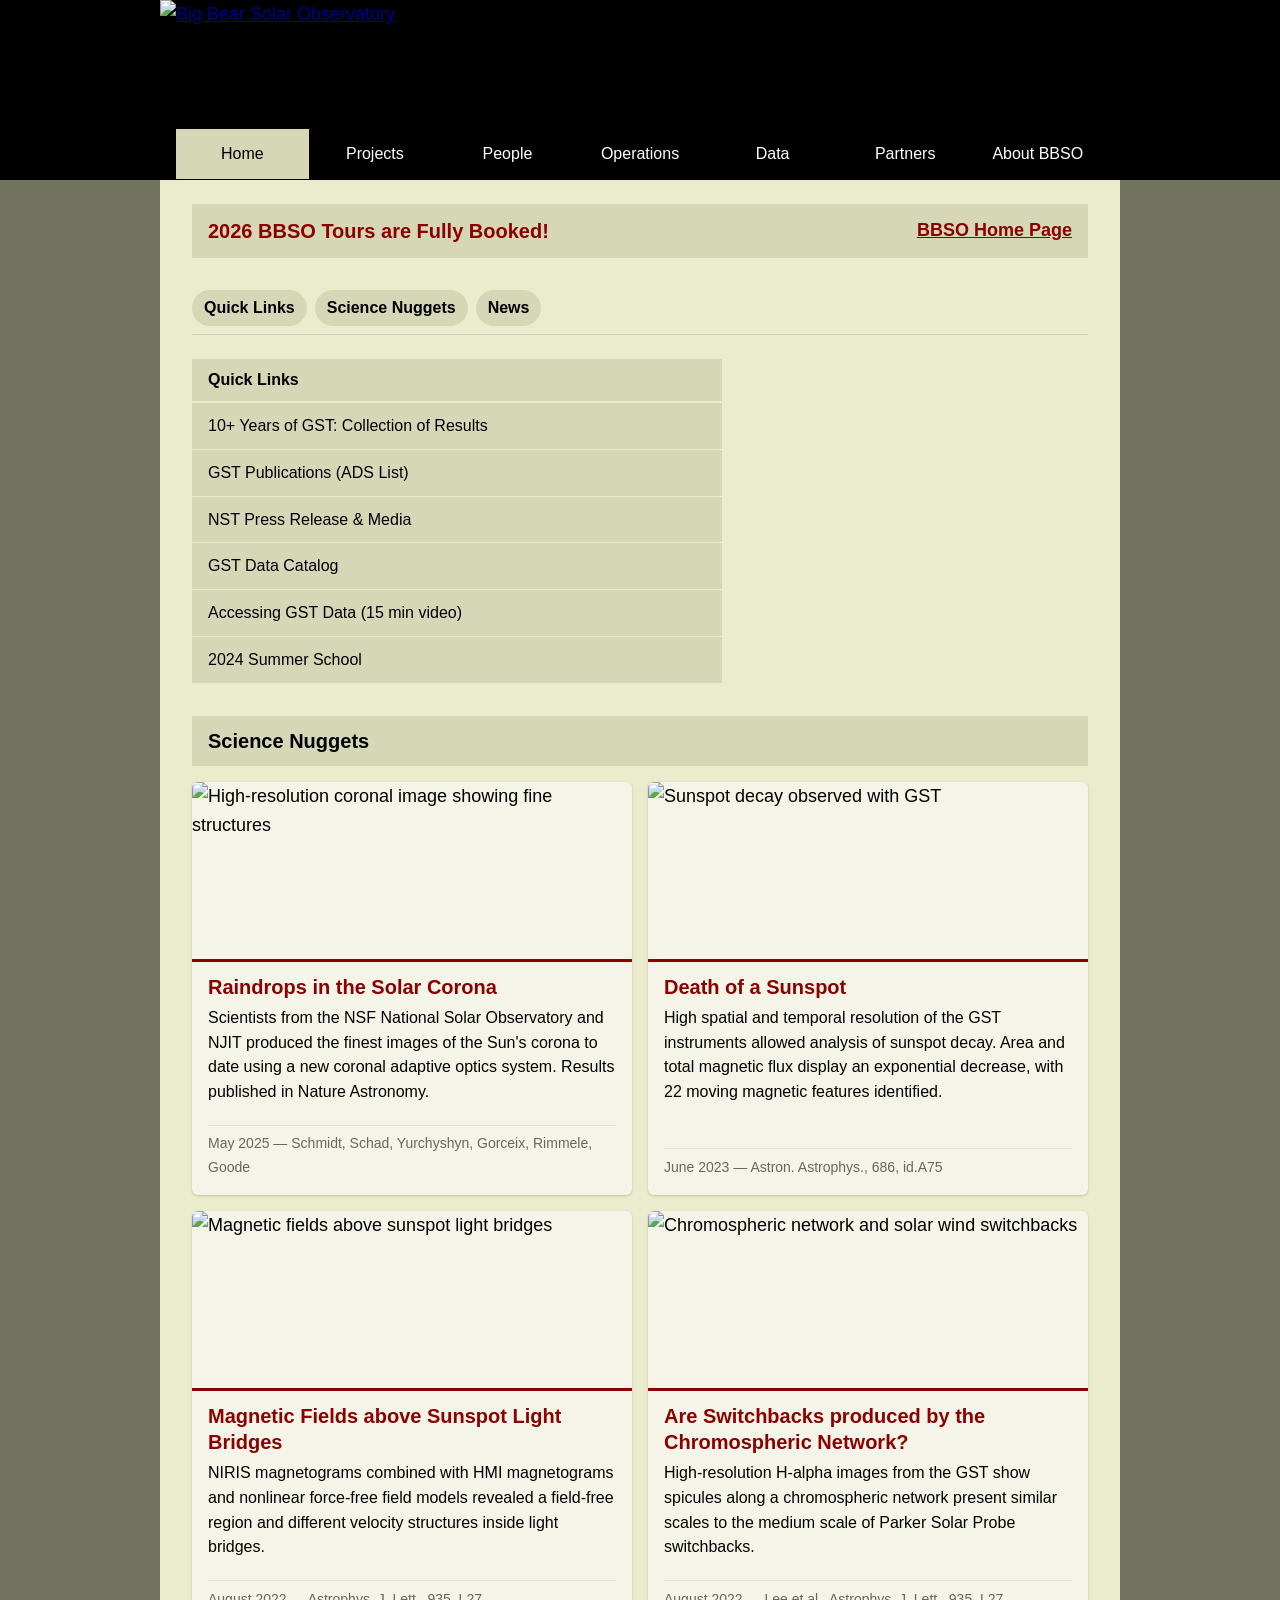
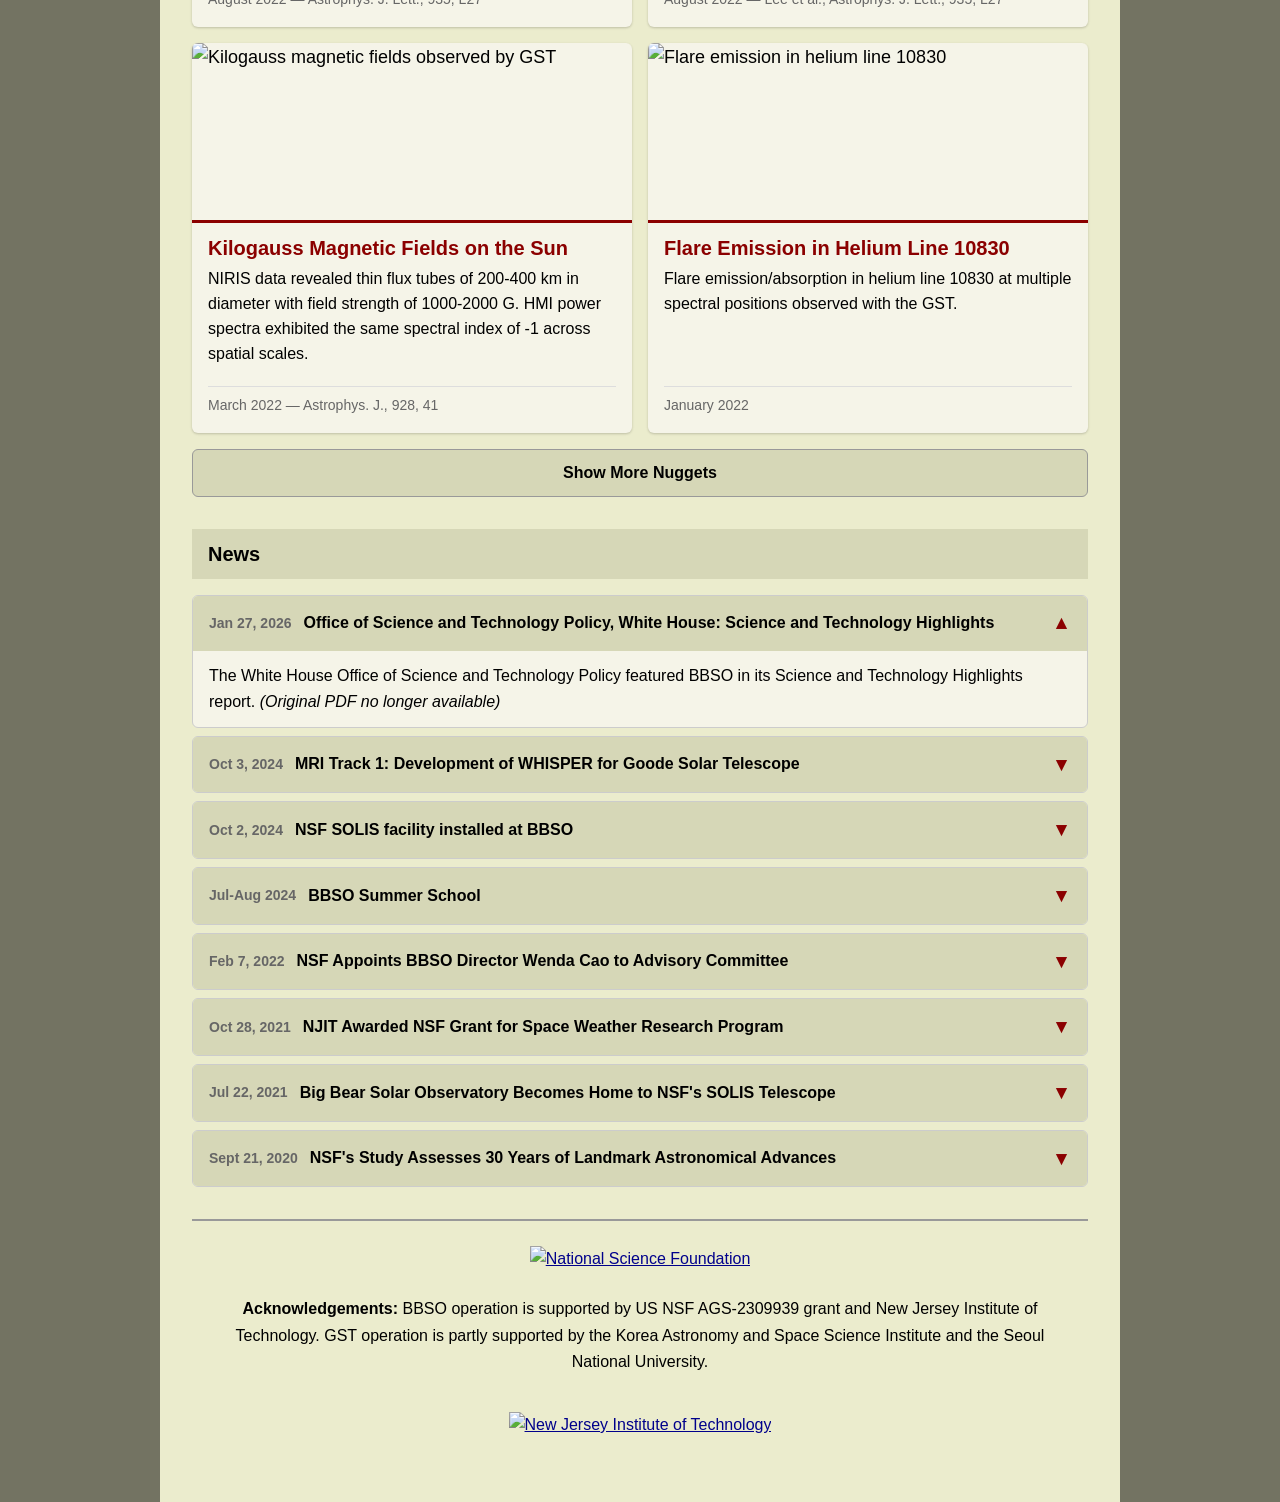
==== commit 369fcc79: "fix: resolve all broken links across site - Fix NSF footer link: www.nsf.edu → www.nsf.gov (wrong do" ====
--- a/index.html
+++ b/index.html
@@ -29,14 +29,14 @@
         <li class="nav__item"><a href="research.html" class="nav__link">Projects</a><ul class="nav__dropdown"><li class="nav__dropdown-section">Instrumentation Projects</li><li><a href="https://www.bbso.njit.edu/nst_project.html" class="nav__dropdown-link">GST General Info</a></li><li><a href="https://www.bbso.njit.edu/nst_instr_list.html" class="nav__dropdown-link">GST Instruments</a></li><li class="nav__dropdown-section">Science Projects</li><li><a href="https://www.bbso.njit.edu/intermitt.html" class="nav__dropdown-link">Intermittency</a></li><li><a href="https://www.bbso.njit.edu/oscillations.html" class="nav__dropdown-link">Oscillations</a></li><li><a href="https://www.bbso.njit.edu/spw_bbso.html" class="nav__dropdown-link">Space Weather</a></li><li><a href="https://www.bbso.njit.edu/Research/FDHA/" class="nav__dropdown-link">Full Disk H&alpha; Observations</a></li><li><a href="https://www.bbso.njit.edu/Earthshine_webpage.html" class="nav__dropdown-link">Earthshine</a></li><li class="nav__dropdown-section">Our Publications</li><li><a href="https://ui.adsabs.harvard.edu/public-libraries/IBl9h5Y7TXWdf_A4CCKCMA" class="nav__dropdown-link" target="_blank" rel="noopener">GST Science Papers (ADS List)</a></li><li><a href="https://www.bbso.njit.edu/gst_instr.html" class="nav__dropdown-link">GST Instr. Papers</a></li><li><a href="https://www.bbso.njit.edu/all_bbso.html" class="nav__dropdown-link">BBSO Publications Since 2009</a></li></ul></li>
         <li class="nav__item"><a href="people.html" class="nav__link">People</a><ul class="nav__dropdown"><li><a href="https://www.bbso.njit.edu/newstaff.html" class="nav__dropdown-link">BBSO Staff</a></li><li><a href="https://www.bbso.njit.edu/Local/index.html" class="nav__dropdown-link">Local Pages</a></li><li><a href="https://www.bbso.njit.edu/nst_local/index.html" class="nav__dropdown-link">GST Local Pages</a></li><li><a href="https://www.bbso.njit.edu/webmail" class="nav__dropdown-link">Web Mail</a></li></ul></li>
         <li class="nav__item"><a href="operations.html" class="nav__link">Operations</a><ul class="nav__dropdown"><li><a href="https://www.bbso.njit.edu/ipc/GSTObsProposal.html" class="nav__dropdown-link" target="_blank" rel="noopener">GST Observing Proposal Form</a></li><li><a href="https://www.bbso.njit.edu/cgi-bin/ActivityReport" class="nav__dropdown-link">Activity Report</a></li><li><a href="https://www.bbso.njit.edu/bbso_seminar.html" class="nav__dropdown-link">BBSO Seminars</a></li><li><a href="https://www.bbso.njit.edu/gst_press.html" class="nav__dropdown-link">Press Release &amp; Media</a></li><li><a href="https://www.bbso.njit.edu/gst_publ.html" class="nav__dropdown-link">GST Science Papers</a></li><li><a href="https://www.bbso.njit.edu/gst_instr.html" class="nav__dropdown-link">GST Instr. Papers</a></li></ul></li>
-        <li class="nav__item"><a href="data.html" class="nav__link">Data</a><ul class="nav__dropdown"><li><a href="https://www.bbso.njit.edu/cgi-bin/LatestImages" class="nav__dropdown-link" target="_blank" rel="noopener">Latest Images</a></li><li><a href="https://ftp.bbso.njit.edu/pub/archive/" class="nav__dropdown-link">Online FTP Data Archive</a></li><li><a href="https://www.bbso.njit.edu/~vayur/NST_catalog/" class="nav__dropdown-link" target="_blank" rel="noopener">GST Data Catalog</a></li><li><a href="https://www.bbso.njit.edu/~vayur/nst_requests2/" class="nav__dropdown-link" target="_blank" rel="noopener">GST Data Request Form</a></li><li><a href="https://www.bbso.njit.edu/Research/FDHA/ha_1min.html" class="nav__dropdown-link">H&alpha; Full Disk Live</a></li><li><a href="https://www.bbso.njit.edu/Research/FDHA/" class="nav__dropdown-link" target="_blank" rel="noopener">BBSO Full Disk H&alpha; Page</a></li><li><a href="https://www.bbso.njit.edu/nst_gallery.html" class="nav__dropdown-link" target="_blank" rel="noopener">GST Gallery</a></li><li><a href="https://www.bbso.njit.edu/cgi-bin/Logs" class="nav__dropdown-link">BBSO Observing Logs</a></li><li><a href="https://www.bbso.njit.edu/gst_datapolicy.html" class="nav__dropdown-link">Data Policy</a></li></ul></li>
-        <li class="nav__item"><a href="partners.html" class="nav__link">Partners</a><ul class="nav__dropdown"><li><a href="https://nso.edu/telescopes/nisp/gong/" class="nav__dropdown-link" target="_blank" rel="noopener">GONG</a></li><li><a href="https://nso.edu/telescopes/nisp/solis" class="nav__dropdown-link" target="_blank" rel="noopener">SOLIS</a></li><li><a href="http://solarb.msfc.nasa.gov/" class="nav__dropdown-link" target="_blank" rel="noopener">Hinode</a></li><li><a href="http://hmi.stanford.edu/" class="nav__dropdown-link" target="_blank" rel="noopener">SDO/HMI</a></li><li><a href="https://www.kasi.re.kr/eng/index" class="nav__dropdown-link" target="_blank" rel="noopener">KASI</a></li></ul></li>
+        <li class="nav__item"><a href="data.html" class="nav__link">Data</a><ul class="nav__dropdown"><li><a href="https://www.bbso.njit.edu/cgi-bin/LatestImages" class="nav__dropdown-link" target="_blank" rel="noopener">Latest Images</a></li><li><a href="http://ftp.bbso.njit.edu/pub/archive/" class="nav__dropdown-link">Online FTP Data Archive</a></li><li><a href="https://www.bbso.njit.edu/~vayur/NST_catalog/" class="nav__dropdown-link" target="_blank" rel="noopener">GST Data Catalog</a></li><li><a href="https://www.bbso.njit.edu/~vayur/nst_requests2/" class="nav__dropdown-link" target="_blank" rel="noopener">GST Data Request Form</a></li><li><a href="https://www.bbso.njit.edu/Research/FDHA/" class="nav__dropdown-link">H&alpha; Full Disk Live</a></li><li><a href="https://www.bbso.njit.edu/Research/FDHA/" class="nav__dropdown-link" target="_blank" rel="noopener">BBSO Full Disk H&alpha; Page</a></li><li><a href="https://www.bbso.njit.edu/nst_gallery.html" class="nav__dropdown-link" target="_blank" rel="noopener">GST Gallery</a></li><li><a href="https://www.bbso.njit.edu/cgi-bin/Logs" class="nav__dropdown-link">BBSO Observing Logs</a></li><li><a href="https://www.bbso.njit.edu/gst_datapolicy.html" class="nav__dropdown-link">Data Policy</a></li></ul></li>
+        <li class="nav__item"><a href="partners.html" class="nav__link">Partners</a><ul class="nav__dropdown"><li><a href="https://nso.edu/telescopes/nisp/gong/" class="nav__dropdown-link" target="_blank" rel="noopener">GONG</a></li><li><a href="https://nso.edu/telescopes/nisp/solis" class="nav__dropdown-link" target="_blank" rel="noopener">SOLIS</a></li><li><a href="http://solarb.msfc.nasa.gov/" class="nav__dropdown-link" target="_blank" rel="noopener">Hinode</a></li><li><a href="http://hmi.stanford.edu/" class="nav__dropdown-link" target="_blank" rel="noopener">SDO/HMI</a></li><li><a href="https://www.kasi.re.kr/eng" class="nav__dropdown-link" target="_blank" rel="noopener">KASI</a></li></ul></li>
         <li class="nav__item"><a href="about.html" class="nav__link">About BBSO</a><ul class="nav__dropdown"><li><a href="https://www.bbso.njit.edu/gst_press.html" class="nav__dropdown-link">BBSO in Media</a></li><li><a href="https://www.bbso.njit.edu/bbso_brochure.html" class="nav__dropdown-link">BBSO Posters</a></li><li><a href="https://www.bbso.njit.edu/bbso_drive.html" class="nav__dropdown-link">Visiting BBSO</a></li><li><a href="https://www.bbso.njit.edu/hist_index.html" class="nav__dropdown-link">BBSO Observatory History</a></li><li><a href="tours.html" class="nav__dropdown-link">BBSO Public Tours</a></li><li><a href="https://www.bbso.njit.edu/bbso_webcams.html" class="nav__dropdown-link">BBSO WebCams</a></li><li><a href="https://www.bbso.njit.edu/np/webcam/causeway" class="nav__dropdown-link">BBSO WebCam Movie</a></li><li><a href="https://www.bbso.njit.edu/faq.html" class="nav__dropdown-link">FAQ</a></li><li><a href="https://www.bbso.njit.edu/contact.html" class="nav__dropdown-link">Contact Us</a></li></ul></li>
       </ul>
       <button class="nav__toggle" aria-expanded="false" aria-label="Toggle menu" aria-controls="mobile-menu"><span class="nav__toggle-bar"></span><span class="nav__toggle-bar"></span><span class="nav__toggle-bar"></span></button>
     </div>
     <div id="mobile-menu" class="nav__mobile" aria-hidden="true">
-      <a href="index.html" class="nav__mobile-link">Home</a><div class="nav__mobile-section">Projects</div><a href="https://www.bbso.njit.edu/nst_project.html" class="nav__mobile-link">GST General Info</a><a href="https://www.bbso.njit.edu/nst_instr_list.html" class="nav__mobile-link">GST Instruments</a><div class="nav__mobile-section">People</div><a href="https://www.bbso.njit.edu/newstaff.html" class="nav__mobile-link">BBSO Staff</a><div class="nav__mobile-section">Operations</div><a href="https://www.bbso.njit.edu/bbso_seminar.html" class="nav__mobile-link">BBSO Seminars</a><div class="nav__mobile-section">Data</div><a href="https://www.bbso.njit.edu/cgi-bin/LatestImages" class="nav__mobile-link" target="_blank" rel="noopener">Latest Images</a><a href="https://www.bbso.njit.edu/Research/FDHA/ha_1min.html" class="nav__mobile-link">H&alpha; Full Disk Live</a><div class="nav__mobile-section">Partners</div><a href="https://nso.edu/telescopes/nisp/gong/" class="nav__mobile-link" target="_blank" rel="noopener">GONG</a><a href="https://www.kasi.re.kr/eng/index" class="nav__mobile-link" target="_blank" rel="noopener">KASI</a><div class="nav__mobile-section">About BBSO</div><a href="https://www.bbso.njit.edu/hist_index.html" class="nav__mobile-link">Observatory History</a><a href="tours.html" class="nav__mobile-link">Public Tours</a><a href="https://www.bbso.njit.edu/contact.html" class="nav__mobile-link">Contact Us</a>
+      <a href="index.html" class="nav__mobile-link">Home</a><div class="nav__mobile-section">Projects</div><a href="https://www.bbso.njit.edu/nst_project.html" class="nav__mobile-link">GST General Info</a><a href="https://www.bbso.njit.edu/nst_instr_list.html" class="nav__mobile-link">GST Instruments</a><div class="nav__mobile-section">People</div><a href="https://www.bbso.njit.edu/newstaff.html" class="nav__mobile-link">BBSO Staff</a><div class="nav__mobile-section">Operations</div><a href="https://www.bbso.njit.edu/bbso_seminar.html" class="nav__mobile-link">BBSO Seminars</a><div class="nav__mobile-section">Data</div><a href="https://www.bbso.njit.edu/cgi-bin/LatestImages" class="nav__mobile-link" target="_blank" rel="noopener">Latest Images</a><a href="https://www.bbso.njit.edu/Research/FDHA/" class="nav__mobile-link">H&alpha; Full Disk Live</a><div class="nav__mobile-section">Partners</div><a href="https://nso.edu/telescopes/nisp/gong/" class="nav__mobile-link" target="_blank" rel="noopener">GONG</a><a href="https://www.kasi.re.kr/eng" class="nav__mobile-link" target="_blank" rel="noopener">KASI</a><div class="nav__mobile-section">About BBSO</div><a href="https://www.bbso.njit.edu/hist_index.html" class="nav__mobile-link">Observatory History</a><a href="tours.html" class="nav__mobile-link">Public Tours</a><a href="https://www.bbso.njit.edu/contact.html" class="nav__mobile-link">Contact Us</a>
     </div>
   </nav>
 
@@ -89,9 +89,9 @@
         </article>
 
         <article class="nugget-card">
-          <img class="nugget-card__img" src="https://www.bbso.njit.edu/scinews/Zheng2024_lr.png" alt="Sunspot decay observed with GST" loading="lazy" data-full="https://www.bbso.njit.edu/scinews/Zheng2023_hr.png">
-          <div class="nugget-card__body">
-            <h3 class="nugget-card__title"><a href="https://www.bbso.njit.edu/scinews/Zheng2023_hr.png">Death of a Sunspot</a></h3>
+          <img class="nugget-card__img" src="https://www.bbso.njit.edu/scinews/Zheng2024_lr.png" alt="Sunspot decay observed with GST" loading="lazy" data-full="https://www.bbso.njit.edu/scinews/Zheng2024_lr.png">
+          <div class="nugget-card__body">
+            <h3 class="nugget-card__title"><a href="https://www.bbso.njit.edu/scinews/Zheng2024_lr.png">Death of a Sunspot</a></h3>
             <p class="nugget-card__text">High spatial and temporal resolution of the GST instruments allowed analysis of sunspot decay. Area and total magnetic flux display an exponential decrease, with 22 moving magnetic features identified.</p>
             <p class="nugget-card__ref">June 2023 — Astron. Astrophys., 686, id.A75</p>
           </div>
@@ -125,9 +125,9 @@
         </article>
 
         <article class="nugget-card">
-          <img class="nugget-card__img" src="https://www.bbso.njit.edu/scinews/Xu2022_lr.png" alt="Flare emission in helium line 10830" loading="lazy" data-full="https://www.bbso.njit.edu/scinews/Xu2022_hr.png">
-          <div class="nugget-card__body">
-            <h3 class="nugget-card__title"><a href="https://www.bbso.njit.edu/scinews/Xu2022_hr.png">Flare Emission in Helium Line 10830</a></h3>
+          <img class="nugget-card__img" src="https://www.bbso.njit.edu/scinews/Xu2022_lr.png" alt="Flare emission in helium line 10830" loading="lazy" data-full="https://www.bbso.njit.edu/scinews/Xu2022_lr.png">
+          <div class="nugget-card__body">
+            <h3 class="nugget-card__title"><a href="https://www.bbso.njit.edu/scinews/Xu2022_lr.png">Flare Emission in Helium Line 10830</a></h3>
             <p class="nugget-card__text">Flare emission/absorption in helium line 10830 at multiple spectral positions observed with the GST.</p>
             <p class="nugget-card__ref">January 2022</p>
           </div>
@@ -247,7 +247,7 @@
             <span class="news-accordion__icon">▼</span>
           </div>
           <div class="news-accordion__body">
-            <p>The White House Office of Science and Technology Policy featured BBSO in its <a href="https://www.whitehouse.gov/wp-content/uploads/2026/01/Science-and-Technology-Highlights.pdf">Science and Technology Highlights</a> report.</p>
+            <p>The White House Office of Science and Technology Policy featured BBSO in its Science and Technology Highlights report. <em>(Original PDF no longer available)</em></p>
           </div>
         </div>
 
@@ -258,7 +258,7 @@
             <span class="news-accordion__icon">▼</span>
           </div>
           <div class="news-accordion__body">
-            <p>Development of the Wide-band High-resolution Imaging Spectro-Polarimetric Explorer (<a href="https://www.bbso.njit.edu/WHISPER/">WHISPER</a>) for the Goode Solar Telescope at Big Bear Solar Observatory.</p>
+            <p>Development of the Wide-band High-resolution Imaging Spectro-Polarimetric Explorer (<a href="https://centers.njit.edu/cstr">WHISPER</a>) for the Goode Solar Telescope at Big Bear Solar Observatory.</p>
           </div>
         </div>
 
@@ -291,7 +291,7 @@
             <span class="news-accordion__icon">▼</span>
           </div>
           <div class="news-accordion__body">
-            <p><a href="https://www.njit.edu/about/leadership/nsf-appoints-bbso-director-wenda-cao-its-astronomy-and-astrophysics-advisory-committee">NSF Appoints BBSO Director Wenda Cao</a> to Its Astronomy and Astrophysics Advisory Committee.</p>
+            <p>NSF Appoints BBSO Director Wenda Cao to Its Astronomy and Astrophysics Advisory Committee. <em>(Original article no longer available)</em></p>
           </div>
         </div>
 
@@ -302,7 +302,7 @@
             <span class="news-accordion__icon">▼</span>
           </div>
           <div class="news-accordion__body">
-            <p><a href="https://www.njit.edu/news/njit-awarded-nsf-grant-open-undergrad-space-weather-research-program">NJIT Awarded NSF Grant</a> to Open Undergrad Space Weather Research Program.</p>
+            <p>NJIT Awarded NSF Grant to Open Undergrad Space Weather Research Program. <em>(Original article no longer available)</em></p>
           </div>
         </div>
 
@@ -313,7 +313,7 @@
             <span class="news-accordion__icon">▼</span>
           </div>
           <div class="news-accordion__body">
-            <p><a href="https://www.njit.edu/news/big-bear-solar-observatory-becomes-home-nsfs-solis-telescope">Big Bear Solar Observatory Becomes Home</a> to NSF's SOLIS Telescope.</p>
+            <p>Big Bear Solar Observatory Becomes Home to NSF's SOLIS Telescope. <em>(Original article no longer available)</em></p>
           </div>
         </div>
 
@@ -333,9 +333,9 @@
       <!-- Acknowledgements -->
       <footer class="site-footer">
         <div class="footer-logos">
-          <a href="http://www.nsf.edu/" target="_blank" rel="noopener"><img src="https://www.bbso.njit.edu/Icons/nsf.png" alt="National Science Foundation" width="60" style="display:inline;"></a>
+          <a href="https://www.nsf.gov/" target="_blank" rel="noopener"><img src="https://www.bbso.njit.edu/Icons/nsf.png" alt="National Science Foundation" width="60" style="display:inline;"></a>
           <p><strong>Acknowledgements:</strong> BBSO operation is supported by US NSF AGS-2309939 grant and New Jersey Institute of Technology. GST operation is partly supported by the Korea Astronomy and Space Science Institute and the Seoul National University.</p>
-          <a href="http://www.njit.edu/" target="_blank" rel="noopener"><img src="https://www.bbso.njit.edu/Icons/njit_seal.png" alt="New Jersey Institute of Technology" width="50" style="display:inline;"></a>
+          <a href="https://www.njit.edu/" target="_blank" rel="noopener"><img src="https://www.bbso.njit.edu/Icons/njit_seal.png" alt="New Jersey Institute of Technology" width="50" style="display:inline;"></a>
         </div>
       </footer>
 
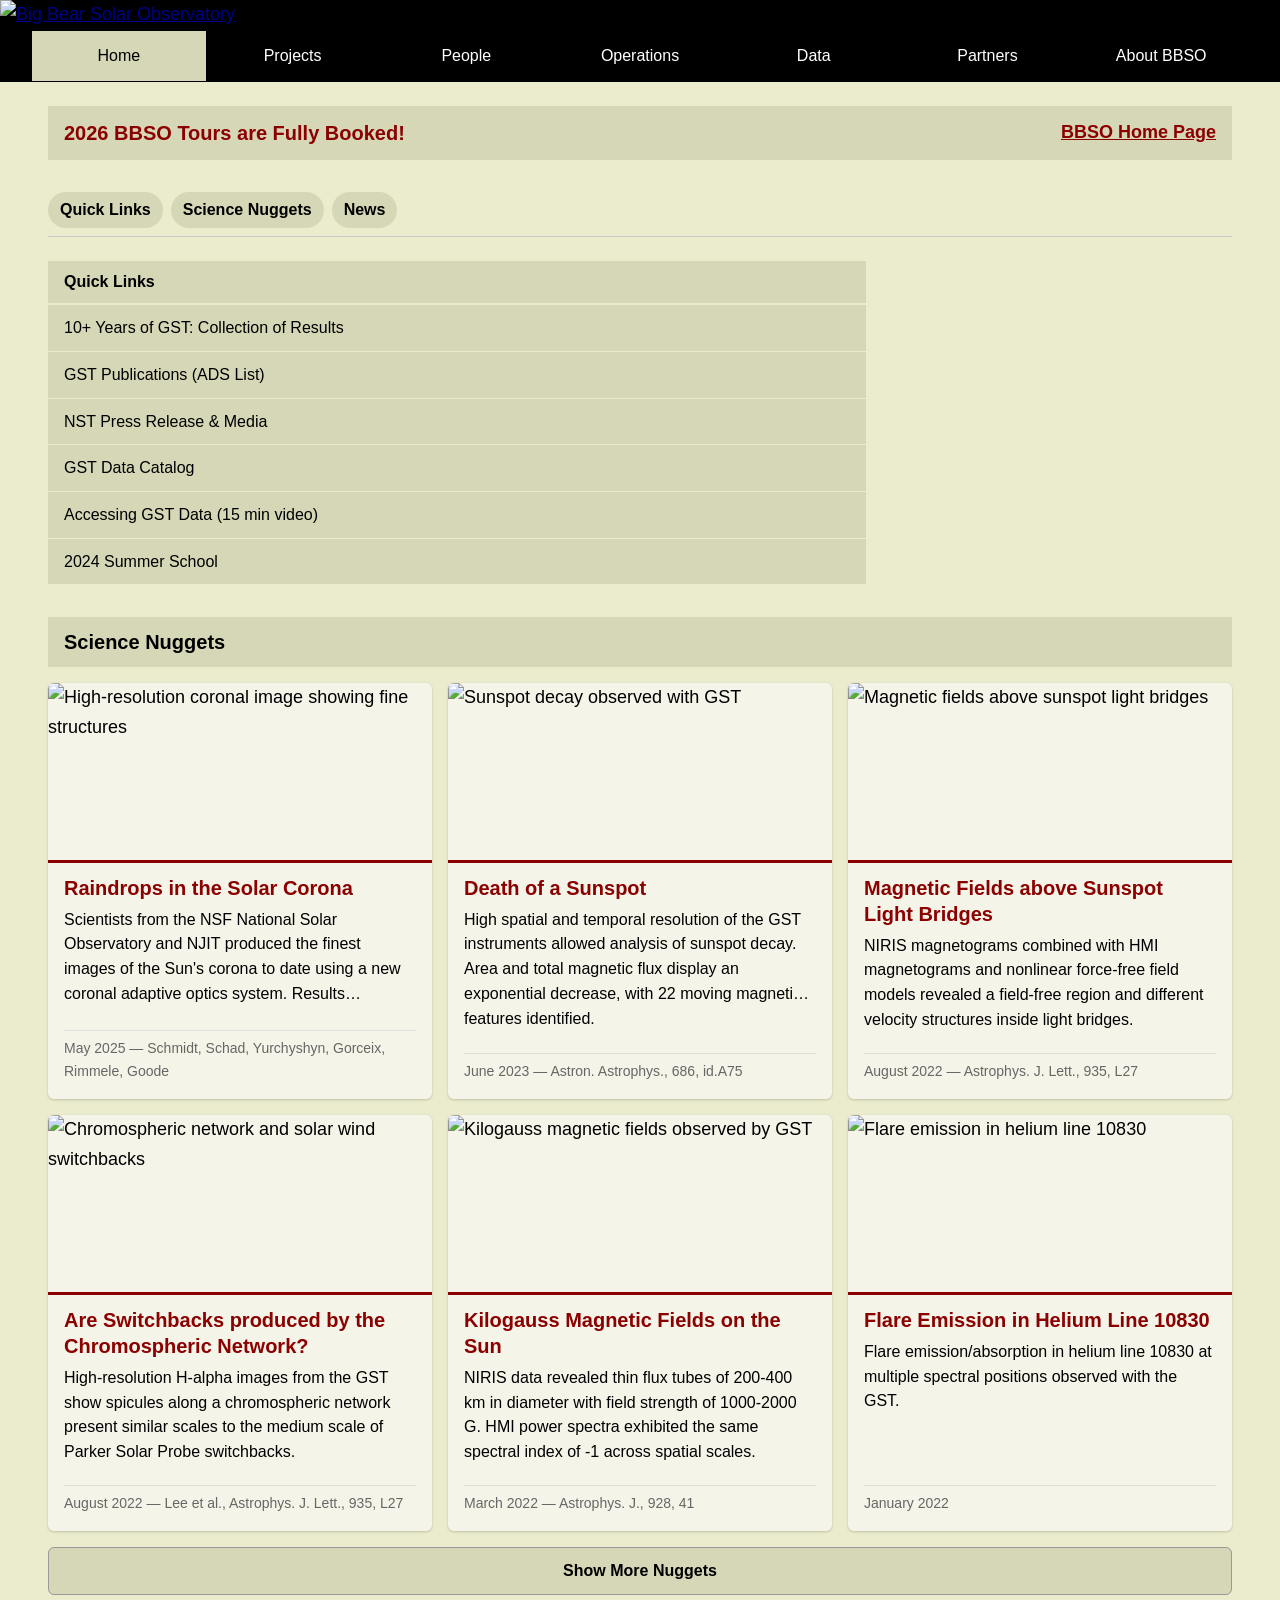
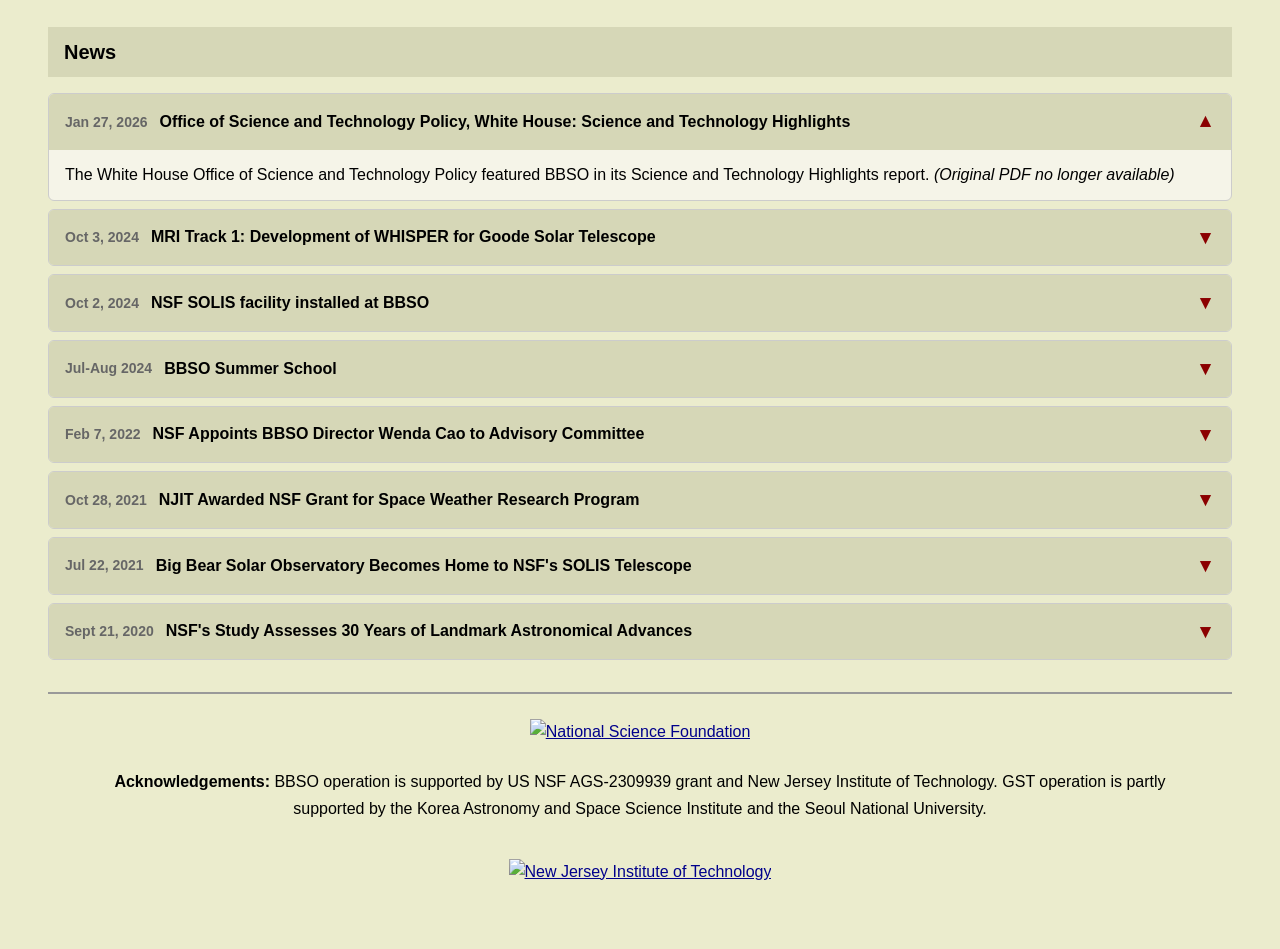
==== commit bd97425e: "feat: eliminate side borders — beige body bg, full-width banner - Body background changed from gray " ====
--- a/index.html
+++ b/index.html
@@ -17,7 +17,7 @@
   <!-- Banner -->
   <div class="banner">
     <div class="banner__inner">
-      <a href="index.html"><img src="https://www.bbso.njit.edu/Icons/banner.png" alt="Big Bear Solar Observatory" width="848" height="113"></a>
+      <a href="index.html"><img src="https://www.bbso.njit.edu/Icons/banner.png" alt="Big Bear Solar Observatory"></a>
     </div>
   </div>
 
@@ -82,7 +82,7 @@
         <article class="nugget-card">
           <img class="nugget-card__img" src="https://www.bbso.njit.edu/scinews/Dirk2025_lr.png" alt="High-resolution coronal image showing fine structures" loading="lazy" data-full="https://www.bbso.njit.edu/scinews/Dirk2025_hr.png">
           <div class="nugget-card__body">
-            <h3 class="nugget-card__title"><a href="https://www.nature.com/articles/s41550-025-02530-0">Raindrops in the Solar Corona</a></h3>
+            <h3 class="nugget-card__title"><a href="https://www.nature.com/articles/s41550-025-02564-0">Raindrops in the Solar Corona</a></h3>
             <p class="nugget-card__text">Scientists from the NSF National Solar Observatory and NJIT produced the finest images of the Sun's corona to date using a new coronal adaptive optics system. Results published in Nature Astronomy.</p>
             <p class="nugget-card__ref">May 2025 — Schmidt, Schad, Yurchyshyn, Gorceix, Rimmele, Goode</p>
           </div>
@@ -91,7 +91,7 @@
         <article class="nugget-card">
           <img class="nugget-card__img" src="https://www.bbso.njit.edu/scinews/Zheng2024_lr.png" alt="Sunspot decay observed with GST" loading="lazy" data-full="https://www.bbso.njit.edu/scinews/Zheng2024_lr.png">
           <div class="nugget-card__body">
-            <h3 class="nugget-card__title"><a href="https://www.bbso.njit.edu/scinews/Zheng2024_lr.png">Death of a Sunspot</a></h3>
+            <h3 class="nugget-card__title"><a href="https://doi.org/10.1051/0004-6361/202348850">Death of a Sunspot</a></h3>
             <p class="nugget-card__text">High spatial and temporal resolution of the GST instruments allowed analysis of sunspot decay. Area and total magnetic flux display an exponential decrease, with 22 moving magnetic features identified.</p>
             <p class="nugget-card__ref">June 2023 — Astron. Astrophys., 686, id.A75</p>
           </div>
--- a/css/main.css
+++ b/css/main.css
@@ -32,7 +32,7 @@
   --text-lg: 1.5rem;      /* 24px */
   --text-xl: 1.75rem;     /* 28px */
 
-  --max-w: 960px;
+  --max-w: none;
   --radius: 4px;
 }
 
@@ -44,7 +44,7 @@
   font-family: var(--font);
   font-size: var(--text-base);
   color: var(--text);
-  background: var(--bg);
+  background: var(--bg-content);
   line-height: 1.65;
   -webkit-font-smoothing: antialiased;
 }
@@ -79,7 +79,7 @@
 
 /* ===== Banner ===== */
 .banner { background: var(--nav-bg); }
-.banner__inner { max-width: var(--max-w); margin: 0 auto; }
+.banner__inner { padding: 0; }
 .banner__inner img { width: 100%; height: auto; display: block; }
 
 /* ===== Navigation ===== */
@@ -90,9 +90,8 @@
   position: sticky; top: 0; z-index: 50;
 }
 .nav__inner {
-  max-width: var(--max-w); margin: 0 auto;
+  padding: 0 2rem;
   display: flex; align-items: center; height: auto; min-height: 48px;
-  padding: 0 1rem;
 }
 .nav__links { display: flex; list-style: none; width: 100%; margin: 0; padding: 0; gap: 0; }
 .nav__item { position: relative; flex: 1; }
@@ -163,8 +162,7 @@
 /* ===== Main Content ===== */
 .content-area {
   background: var(--bg-content);
-  max-width: var(--max-w); margin: 0 auto;
-  padding: 1.5rem 2rem;
+  padding: 1.5rem 3rem;
   font-size: var(--text-base); color: var(--text);
   line-height: 1.65;
 }
@@ -222,7 +220,7 @@
 /* ===== Card-based Nuggets ===== */
 .nuggets-grid {
   display: grid;
-  grid-template-columns: repeat(auto-fill, minmax(300px, 1fr));
+  grid-template-columns: repeat(auto-fill, minmax(320px, 1fr));
   gap: 1rem;
   margin-bottom: 1rem;
 }
@@ -377,8 +375,8 @@
 
 /* Footer */
 .site-footer {
-  background: var(--bg-content); max-width: var(--max-w); margin: 0 auto;
-  padding: 1.5rem; text-align: center; font-size: var(--text-sm);
+  background: var(--bg-content);
+  padding: 1.5rem 3rem; text-align: center; font-size: var(--text-sm);
   border-top: 2px solid #999; margin-top: 2rem;
 }
 .footer-logos {
@@ -428,4 +426,4 @@
   .content-area { padding: 0.75rem; }
   .nugget img { float: none; max-width: 100%; margin-right: 0; margin-bottom: 0.75rem; }
   .back-to-top { bottom: 1rem; right: 1rem; }
-}+}
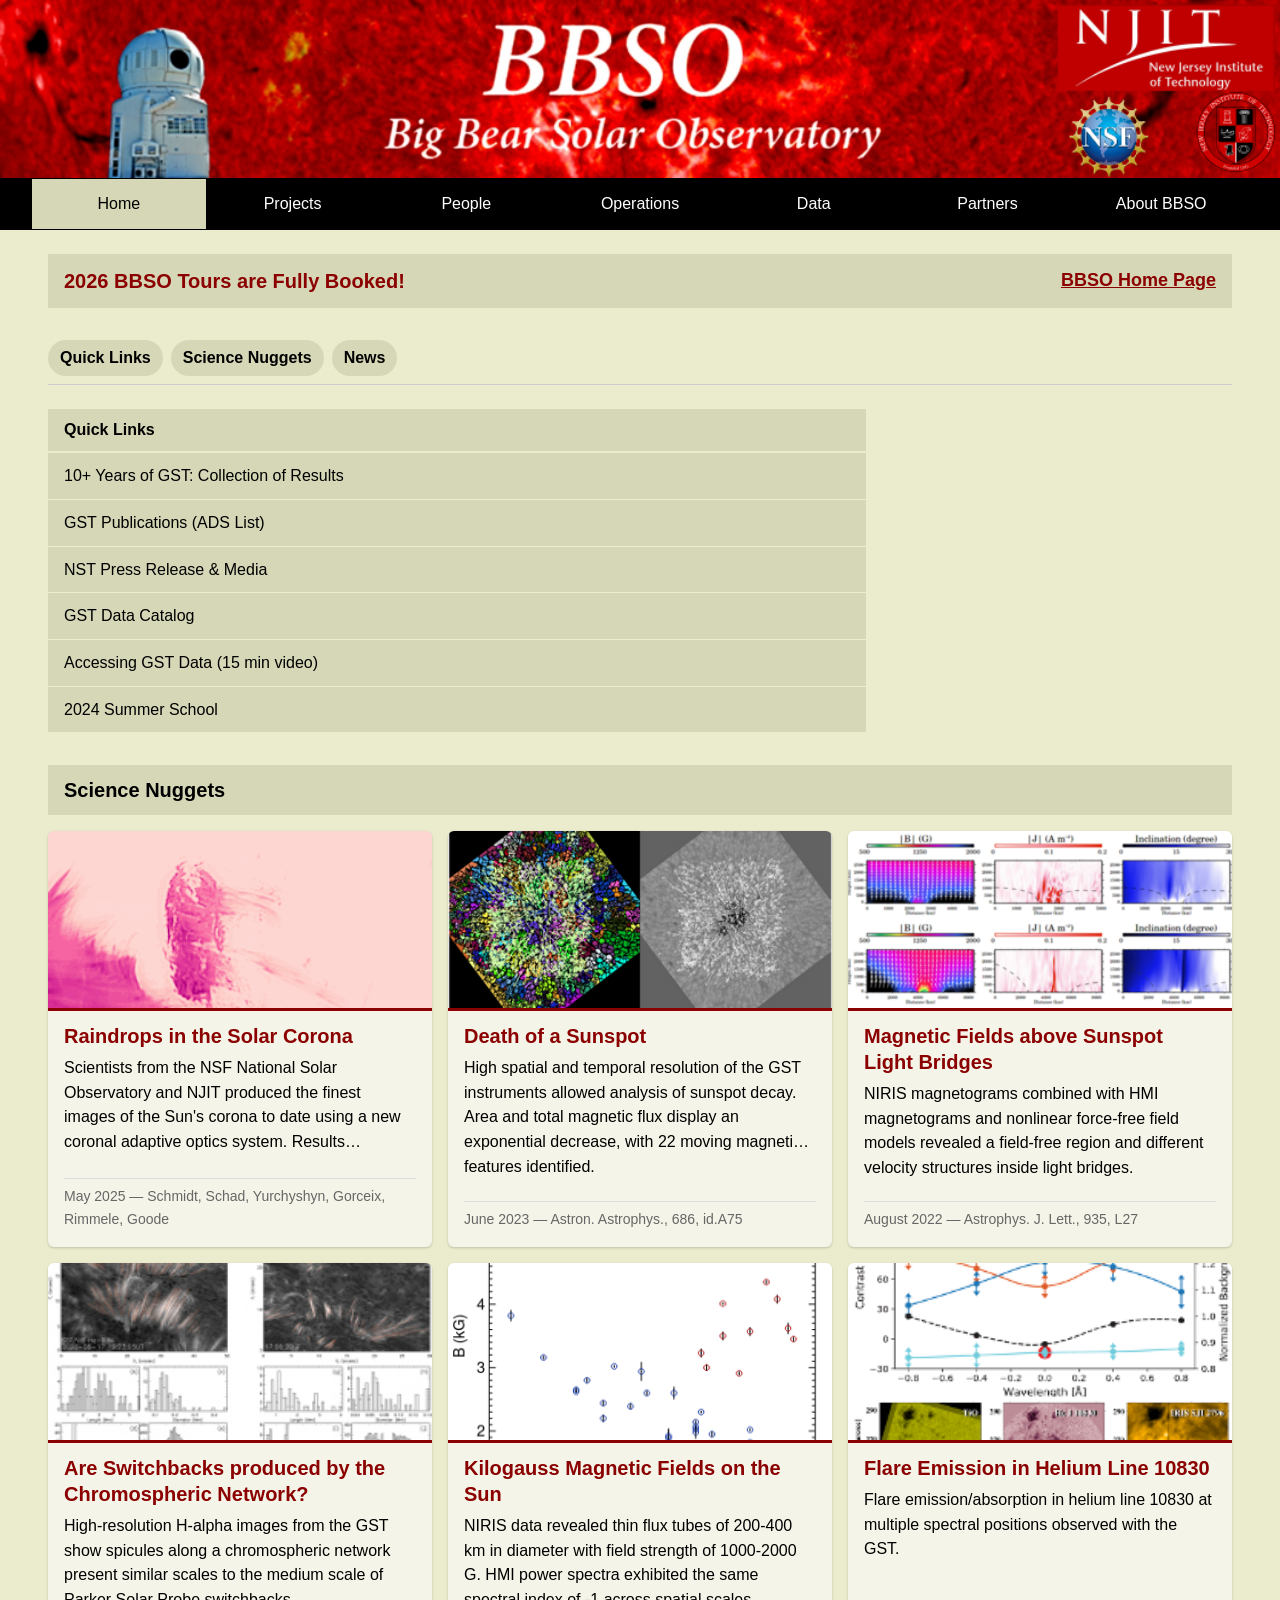
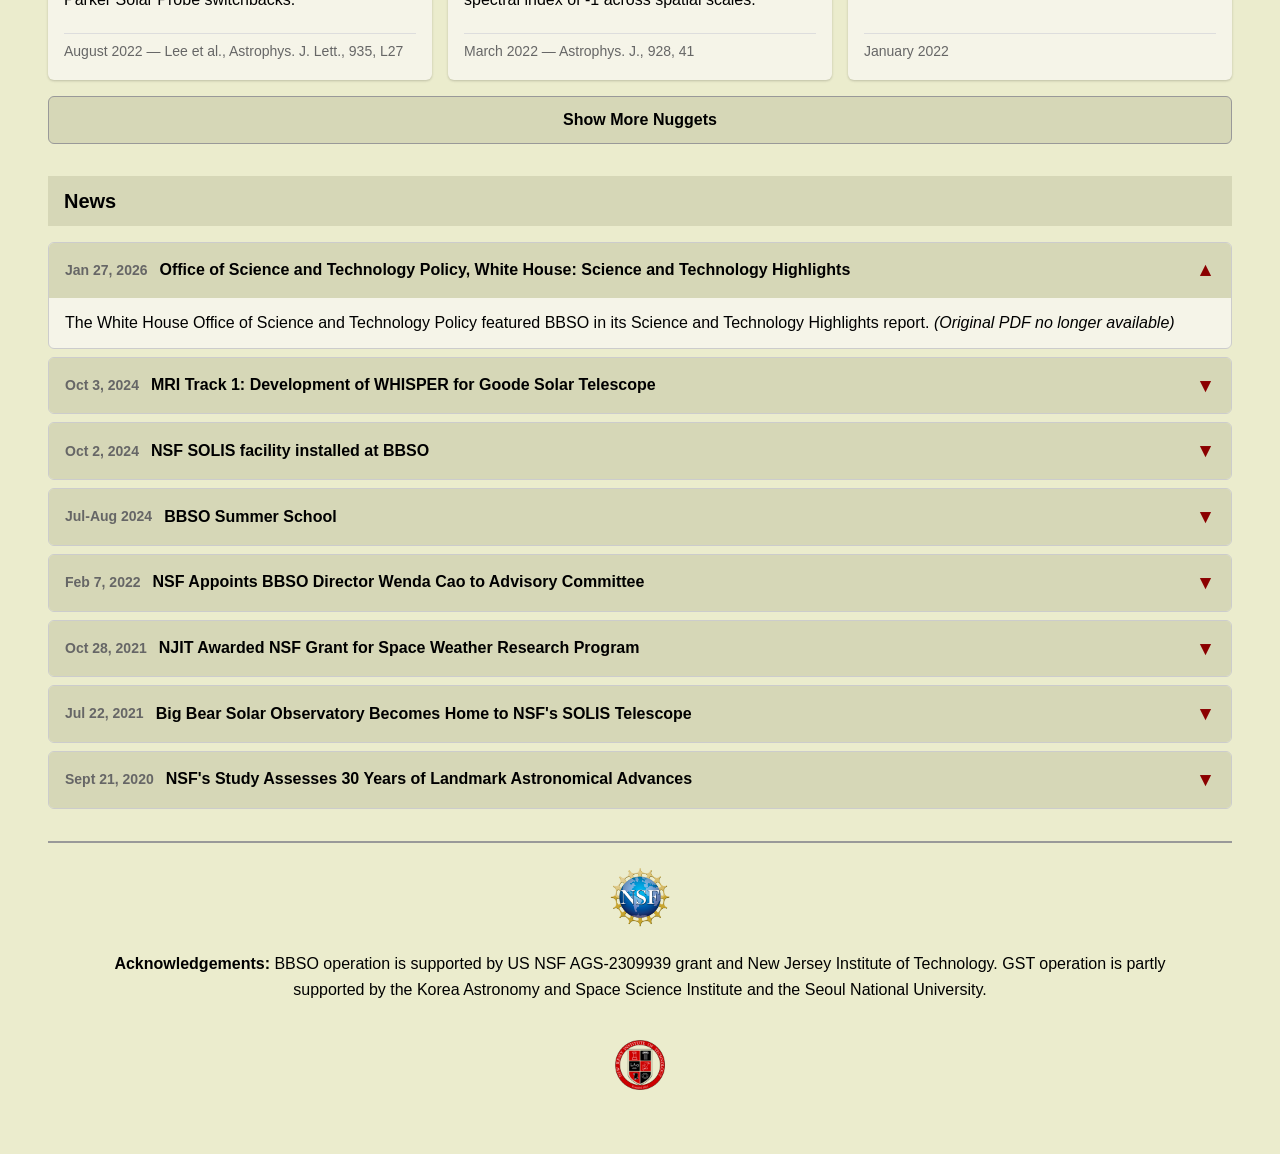
==== commit cd9858e7: "feat: local copies of all images — no more hotlinking from bbso.njit.edu - Downloaded banner, logos," ====
--- a/index.html
+++ b/index.html
@@ -7,7 +7,7 @@
   <meta name="description" content="Big Bear Solar Observatory operates the Goode Solar Telescope, one of the world's premier instruments for high-resolution solar observations.">
   <meta property="og:title" content="Big Bear Solar Observatory">
   <meta property="og:description" content="High-resolution solar observations with the Goode Solar Telescope at Big Bear Solar Observatory.">
-  <meta property="og:image" content="https://www.bbso.njit.edu/Icons/banner.png">
+  <meta property="og:image" content="img/Icons_banner.png">
   <meta property="og:type" content="website">
   <link rel="stylesheet" href="css/main.css?v=3">
 </head>
@@ -17,7 +17,7 @@
   <!-- Banner -->
   <div class="banner">
     <div class="banner__inner">
-      <a href="index.html"><img src="https://www.bbso.njit.edu/Icons/banner.png" alt="Big Bear Solar Observatory"></a>
+      <a href="index.html"><img src="img/Icons_banner.png" alt="Big Bear Solar Observatory"></a>
     </div>
   </div>
 
@@ -80,7 +80,7 @@
       <div class="nuggets-grid">
 
         <article class="nugget-card">
-          <img class="nugget-card__img" src="https://www.bbso.njit.edu/scinews/Dirk2025_lr.png" alt="High-resolution coronal image showing fine structures" loading="lazy" data-full="https://www.bbso.njit.edu/scinews/Dirk2025_hr.png">
+          <img class="nugget-card__img" src="img/scinews_Dirk2025_lr.png" alt="High-resolution coronal image showing fine structures" loading="lazy" data-full="img/scinews_Dirk2025_hr.png">
           <div class="nugget-card__body">
             <h3 class="nugget-card__title"><a href="https://www.nature.com/articles/s41550-025-02564-0">Raindrops in the Solar Corona</a></h3>
             <p class="nugget-card__text">Scientists from the NSF National Solar Observatory and NJIT produced the finest images of the Sun's corona to date using a new coronal adaptive optics system. Results published in Nature Astronomy.</p>
@@ -89,7 +89,7 @@
         </article>
 
         <article class="nugget-card">
-          <img class="nugget-card__img" src="https://www.bbso.njit.edu/scinews/Zheng2024_lr.png" alt="Sunspot decay observed with GST" loading="lazy" data-full="https://www.bbso.njit.edu/scinews/Zheng2024_lr.png">
+          <img class="nugget-card__img" src="img/scinews_Zheng2024_lr.png" alt="Sunspot decay observed with GST" loading="lazy" data-full="img/scinews_Zheng2024_lr.png">
           <div class="nugget-card__body">
             <h3 class="nugget-card__title"><a href="https://doi.org/10.1051/0004-6361/202348850">Death of a Sunspot</a></h3>
             <p class="nugget-card__text">High spatial and temporal resolution of the GST instruments allowed analysis of sunspot decay. Area and total magnetic flux display an exponential decrease, with 22 moving magnetic features identified.</p>
@@ -98,36 +98,36 @@
         </article>
 
         <article class="nugget-card">
-          <img class="nugget-card__img" src="https://www.bbso.njit.edu/scinews/Jing2022_th.png" alt="Magnetic fields above sunspot light bridges" loading="lazy" data-full="https://www.bbso.njit.edu/scinews/Jing2022.png">
-          <div class="nugget-card__body">
-            <h3 class="nugget-card__title"><a href="https://www.bbso.njit.edu/scinews/Jing2022.png">Magnetic Fields above Sunspot Light Bridges</a></h3>
+          <img class="nugget-card__img" src="img/scinews_Jing2022_th.png" alt="Magnetic fields above sunspot light bridges" loading="lazy" data-full="img/scinews_Jing2022.png">
+          <div class="nugget-card__body">
+            <h3 class="nugget-card__title"><a href="img/scinews_Jing2022.png">Magnetic Fields above Sunspot Light Bridges</a></h3>
             <p class="nugget-card__text">NIRIS magnetograms combined with HMI magnetograms and nonlinear force-free field models revealed a field-free region and different velocity structures inside light bridges.</p>
             <p class="nugget-card__ref">August 2022 — Astrophys. J. Lett., 935, L27</p>
           </div>
         </article>
 
         <article class="nugget-card">
-          <img class="nugget-card__img" src="https://www.bbso.njit.edu/scinews/Lee2022_th.jpg" alt="Chromospheric network and solar wind switchbacks" loading="lazy" data-full="https://www.bbso.njit.edu/scinews/Lee2022.jpg">
-          <div class="nugget-card__body">
-            <h3 class="nugget-card__title"><a href="https://www.bbso.njit.edu/scinews/Lee2022.jpg">Are Switchbacks produced by the Chromospheric Network?</a></h3>
+          <img class="nugget-card__img" src="img/scinews_Lee2022_th.jpg" alt="Chromospheric network and solar wind switchbacks" loading="lazy" data-full="img/scinews_Lee2022.jpg">
+          <div class="nugget-card__body">
+            <h3 class="nugget-card__title"><a href="img/scinews_Lee2022.jpg">Are Switchbacks produced by the Chromospheric Network?</a></h3>
             <p class="nugget-card__text">High-resolution H-alpha images from the GST show spicules along a chromospheric network present similar scales to the medium scale of Parker Solar Probe switchbacks.</p>
             <p class="nugget-card__ref">August 2022 — Lee et al., Astrophys. J. Lett., 935, L27</p>
           </div>
         </article>
 
         <article class="nugget-card">
-          <img class="nugget-card__img" src="https://www.bbso.njit.edu/scinews/Loz2022_lr.png" alt="Kilogauss magnetic fields observed by GST" loading="lazy" data-full="https://www.bbso.njit.edu/scinews/Loz2022_hr.png">
-          <div class="nugget-card__body">
-            <h3 class="nugget-card__title"><a href="https://www.bbso.njit.edu/scinews/Loz2022_hr.png">Kilogauss Magnetic Fields on the Sun</a></h3>
+          <img class="nugget-card__img" src="img/scinews_Loz2022_lr.png" alt="Kilogauss magnetic fields observed by GST" loading="lazy" data-full="img/scinews_Loz2022_hr.png">
+          <div class="nugget-card__body">
+            <h3 class="nugget-card__title"><a href="img/scinews_Loz2022_hr.png">Kilogauss Magnetic Fields on the Sun</a></h3>
             <p class="nugget-card__text">NIRIS data revealed thin flux tubes of 200-400 km in diameter with field strength of 1000-2000 G. HMI power spectra exhibited the same spectral index of -1 across spatial scales.</p>
             <p class="nugget-card__ref">March 2022 — Astrophys. J., 928, 41</p>
           </div>
         </article>
 
         <article class="nugget-card">
-          <img class="nugget-card__img" src="https://www.bbso.njit.edu/scinews/Xu2022_lr.png" alt="Flare emission in helium line 10830" loading="lazy" data-full="https://www.bbso.njit.edu/scinews/Xu2022_lr.png">
-          <div class="nugget-card__body">
-            <h3 class="nugget-card__title"><a href="https://www.bbso.njit.edu/scinews/Xu2022_lr.png">Flare Emission in Helium Line 10830</a></h3>
+          <img class="nugget-card__img" src="img/scinews_Xu2022_lr.png" alt="Flare emission in helium line 10830" loading="lazy" data-full="img/scinews_Xu2022_lr.png">
+          <div class="nugget-card__body">
+            <h3 class="nugget-card__title"><a href="img/scinews_Xu2022_lr.png">Flare Emission in Helium Line 10830</a></h3>
             <p class="nugget-card__text">Flare emission/absorption in helium line 10830 at multiple spectral positions observed with the GST.</p>
             <p class="nugget-card__ref">January 2022</p>
           </div>
@@ -333,9 +333,9 @@
       <!-- Acknowledgements -->
       <footer class="site-footer">
         <div class="footer-logos">
-          <a href="https://www.nsf.gov/" target="_blank" rel="noopener"><img src="https://www.bbso.njit.edu/Icons/nsf.png" alt="National Science Foundation" width="60" style="display:inline;"></a>
+          <a href="https://www.nsf.gov/" target="_blank" rel="noopener"><img src="img/Icons_nsf.png" alt="National Science Foundation" width="60" style="display:inline;"></a>
           <p><strong>Acknowledgements:</strong> BBSO operation is supported by US NSF AGS-2309939 grant and New Jersey Institute of Technology. GST operation is partly supported by the Korea Astronomy and Space Science Institute and the Seoul National University.</p>
-          <a href="https://www.njit.edu/" target="_blank" rel="noopener"><img src="https://www.bbso.njit.edu/Icons/njit_seal.png" alt="New Jersey Institute of Technology" width="50" style="display:inline;"></a>
+          <a href="https://www.njit.edu/" target="_blank" rel="noopener"><img src="img/Icons_njit_seal.png" alt="New Jersey Institute of Technology" width="50" style="display:inline;"></a>
         </div>
       </footer>
 
